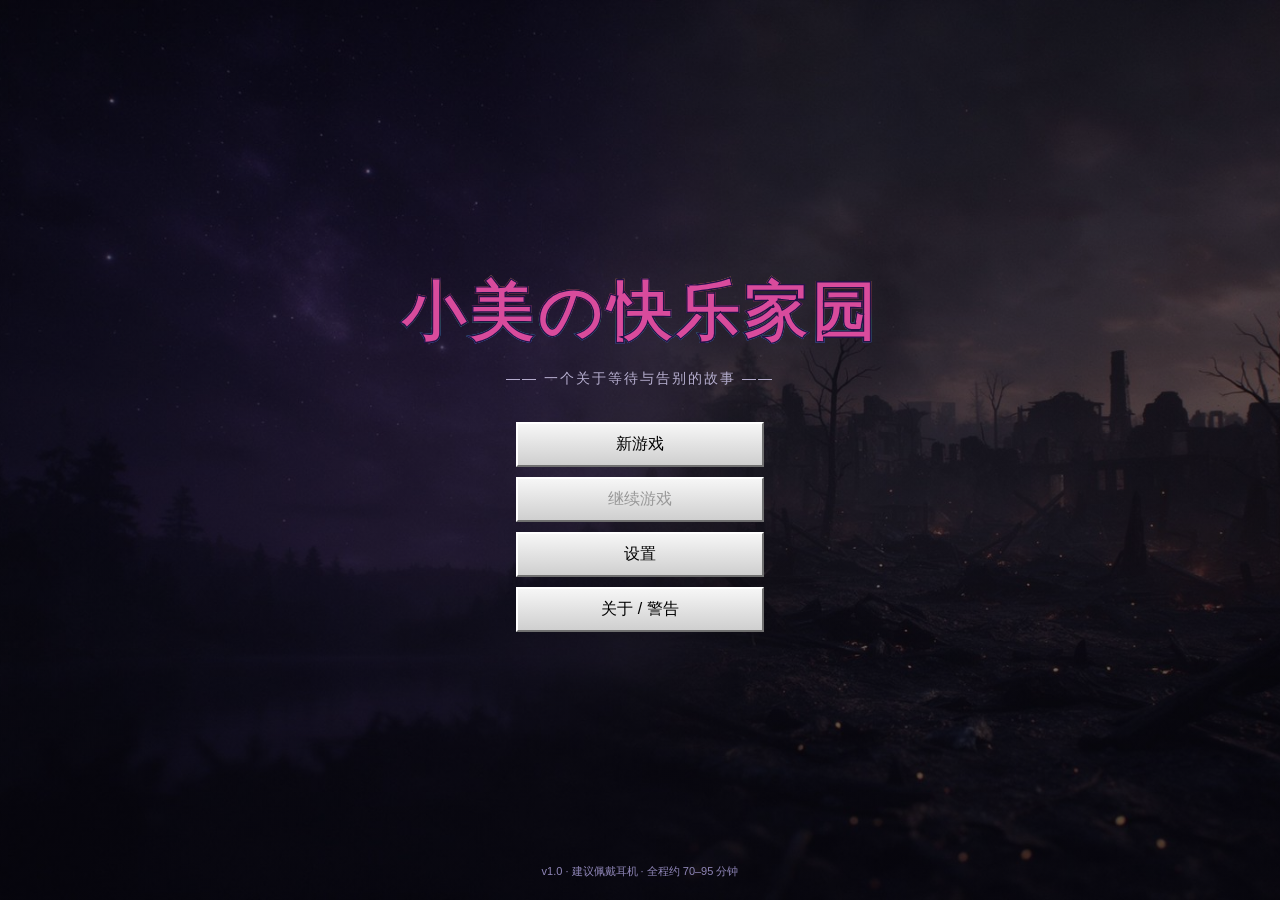
==== index.html @ 25208db6 "1" ====
<!DOCTYPE html>
<html lang="zh-CN">
<head>
<meta charset="UTF-8">
<meta name="viewport" content="width=device-width, initial-scale=1.0, maximum-scale=1.0, user-scalable=no">
<title>小美の快乐家园</title>
<meta name="description" content="一个2003年的儿童个人主页。来找我玩呀～不要走～">
<link rel="stylesheet" href="assets/css/base.css?v=1.3">
<link rel="stylesheet" href="assets/css/surface.css?v=1.3">
<link rel="stylesheet" href="assets/css/depth.css?v=1.3">
<link rel="stylesheet" href="assets/css/effects.css?v=1.3">
<link rel="stylesheet" href="assets/css/ui.css?v=1.3">
</head>
<body>
<noscript>
  <div style="padding:40px;text-align:center;font-family:sans-serif;color:#444">
    本游戏需要启用 JavaScript 才能游玩。<br>请在浏览器设置中开启 JavaScript 后刷新页面。
  </div>
</noscript>

<div id="game-root">
  <!-- 场景渲染层 -->
  <div id="screen-layer" aria-live="polite"></div>
  <!-- 转场层（淡出 / 蜕皮烧洞） -->
  <div id="transition-layer"></div>
  <!-- UI 层：对话框、提示、背包、菜单 -->
  <div id="ui-layer">
    <div id="hud" class="hidden">
      <button class="hud-btn pause" id="hud-pause" title="暂停（ESC）">⏸</button>
      <button class="hud-btn bag" id="hud-bag" title="收藏夹">🎒</button>
      <div class="chapter-label" id="chapter-label"></div>
    </div>
    <div id="dialogue-box" class="hidden"></div>
    <div id="hint-box" class="hidden"></div>
    <div id="inventory-panel" class="hidden"></div>
    <div id="modal-layer"></div>
    <!-- 暂停菜单 -->
    <div id="pause-menu" class="start-menu hidden">
      <div class="start-menu-win">
        <div class="start-menu-title">已暂停</div>
        <button class="start-item" id="pm-resume">继续游戏</button>
        <button class="start-item" id="pm-save">保存 / 读取</button>
        <button class="start-item" id="pm-settings">设置</button>
        <button class="start-item" id="pm-title">回到标题</button>
      </div>
    </div>
  </div>
  <!-- 滤镜层：CRT 扫描线 / 噪点 / 暗角 -->
  <div id="filter-layer">
    <div id="crt-filter"></div>
    <div id="noise-filter"></div>
    <div id="vignette-filter"></div>
  </div>
</div>

<!-- 加载提示 -->
<div id="boot-loading">
  <div class="boot-box">
    <div class="boot-title">小美の快乐家园</div>
    <div class="boot-bar"><div id="boot-bar-fill"></div></div>
    <div class="boot-tip" id="boot-tip">正在连接 16300 …</div>
  </div>
</div>

<!-- ============ 数据层 ============ -->
<script src="assets/data/diary.js?v=1.3"></script>
<script src="assets/data/messages.js?v=1.3"></script>
<script src="assets/data/files.js?v=1.3"></script>
<script src="assets/data/puzzles.config.js?v=1.3"></script>
<script src="assets/data/ui-text.js?v=1.3"></script>
<!-- ============ 引擎 ============ -->
<script src="assets/js/utils.js?v=1.3"></script>
<script src="assets/js/state.js?v=1.3"></script>
<script src="assets/js/save.js?v=1.3"></script>
<script src="assets/js/audio.js?v=1.3"></script>
<script src="assets/js/dialogue.js?v=1.3"></script>
<!-- ============ 谜题 ============ -->
<script src="assets/js/puzzles/cipher.js?v=1.3"></script>
<script src="assets/js/puzzles/registry.js?v=1.3"></script>
<!-- ============ 场景 ============ -->
<script src="assets/js/scenes/prologue.js?v=1.3"></script>
<script src="assets/js/scenes/homepage.js?v=1.3"></script>
<script src="assets/js/scenes/guestbook.js?v=1.3"></script>
<script src="assets/js/scenes/molting.js?v=1.3"></script>
<script src="assets/js/scenes/burnt_room.js?v=1.3"></script>
<script src="assets/js/scenes/truth.js?v=1.3"></script>
<script src="assets/js/scenes/memory.js?v=1.3"></script>
<script src="assets/js/scenes/finale.js?v=1.3"></script>
<script src="assets/js/scenes/endings.js?v=1.3"></script>
<!-- ============ 启动 ============ -->
<script src="assets/js/main.js?v=1.3"></script>
</body>
</html>
---- assets/css/base.css ----
/* ============================================================
   base.css — 重置 / 变量 / 布局 / 通用
   ============================================================ */
:root{
  /* 表层色板 */
  --sf-star-bg:#211540;
  --sf-gray:#c9c9c9;
  --sf-gray-light:#dfdfdf;
  --sf-gray-dark:#868686;
  --sf-link:#0000ee;
  --sf-title-blue:linear-gradient(90deg,#000080,#1084d0);
  /* 里层色板 */
  --dp-wall:#3a3f36;
  --dp-mold:#5c6b52;
  --dp-dark:#0c0d0a;
  --dp-blood:#b31b1b;
  --dp-warn-yellow:#e8c33a;
  --dp-led:#ff2b2b;
  /* UI */
  --ui-purple:#2b2350;
  --ui-purple-2:#6b4fc0;
  --ui-gold:#ffd34d;
  /* 字体 */
  --f-sans:"Microsoft YaHei","PingFang SC","Noto Sans CJK SC","Heiti SC",sans-serif;
  --f-serif:"SimSun","Songti SC","Noto Serif CJK SC",serif;
  --f-mono:Consolas,"Courier New","Noto Sans Mono CJK SC",monospace;
}

*{margin:0;padding:0;box-sizing:border-box;-webkit-tap-highlight-color:transparent;}
html,body{height:100%;width:100%;overflow:hidden;background:#000;}
body{font-family:var(--f-sans);font-size:15px;color:#222;user-select:none;-webkit-user-select:none;}

/* ---------- 根布局 ---------- */
#game-root{position:fixed;inset:0;overflow:hidden;background:#000;}
#screen-layer{position:absolute;inset:0;}
#transition-layer{position:absolute;inset:0;pointer-events:none;z-index:60;}
#ui-layer{position:absolute;inset:0;pointer-events:none;z-index:70;}
#ui-layer > *{position:absolute;}
#filter-layer{position:absolute;inset:0;pointer-events:none;z-index:80;}

/* ---------- 场景 ---------- */
.scene{position:absolute;inset:0;display:none;opacity:0;}
.scene.active{display:block;animation:sceneFadeIn .55s ease forwards;}
@keyframes sceneFadeIn{from{opacity:0;}to{opacity:1;}}
.scene.leaving{animation:sceneFadeOut .4s ease forwards;}
@keyframes sceneFadeOut{from{opacity:1;}to{opacity:0;}}

/* ---------- 热点 ---------- */
.hotspot{cursor:pointer;position:relative;}
.hotspot.hint-glow::after{
  content:"";position:absolute;inset:-6px;border-radius:50%;
  box-shadow:0 0 0 2px rgba(255,230,120,.9),0 0 14px 4px rgba(255,210,80,.55);
  animation:hintPulse 1.3s ease-in-out infinite;pointer-events:none;
}
@keyframes hintPulse{50%{opacity:.35;}}
.hotspot:active{filter:brightness(.9);}

/* ---------- 通用 ---------- */
.hidden{display:none !important;}
.pointer-auto{pointer-events:auto;}
button{font-family:inherit;cursor:pointer;}
.btn{
  background:var(--sf-gray);border:1px solid;border-color:#fff #000 #000 #fff;
  padding:4px 14px;font-size:13px;color:#000;min-width:74px;
}
.btn:active{border-color:#000 #fff #fff #000;}
.btn:disabled{color:#888;text-shadow:1px 1px 0 #fff;cursor:not-allowed;}
.btn-primary{background:linear-gradient(180deg,#fdfdfd,#d8d8d8);}

.centered{display:flex;align-items:center;justify-content:center;}
.text-center{text-align:center;}
.scrollbox{overflow:auto;}
.scrollbox::-webkit-scrollbar{width:16px;height:16px;}
.scrollbox::-webkit-scrollbar-track{background:#dfdfdf;}
.scrollbox::-webkit-scrollbar-thumb{background:silver;border:1px outset #fff;}
.scrollbox::-webkit-scrollbar-button:vertical:start{
  background:silver;border:1px outset #fff;height:16px;display:block;
}
.scrollbox::-webkit-scrollbar-button:vertical:end{
  background:silver;border:1px outset #fff;height:16px;display:block;
}

/* ---------- 开机加载 ---------- */
#boot-loading{position:fixed;inset:0;background:#05030a;z-index:200;
  display:flex;align-items:center;justify-content:center;transition:opacity .6s;}
#boot-loading.gone{opacity:0;pointer-events:none;}
.boot-box{width:340px;text-align:center;color:#cfc8e6;}
.boot-title{font-size:26px;font-weight:900;letter-spacing:3px;margin-bottom:24px;
  background:linear-gradient(180deg,#ffe14d,#ff7a3d,#ff3d77,#3ddc84,#3db7ff,#b14dff);
  -webkit-background-clip:text;background-clip:text;color:#d84b9c;}
.boot-bar{height:14px;border:1px solid #6b4fc0;background:#120b26;overflow:hidden;}
#boot-bar-fill{height:100%;width:0;background:linear-gradient(90deg,#6b4fc0,#b14dff);transition:width .25s;}
.boot-tip{margin-top:14px;font-size:12px;color:#8f86b8;min-height:18px;}

/* 降低动画（无障碍） */
body.no-motion *{animation-duration:.001s !important;transition-duration:.001s !important;}
---- assets/css/surface.css ----
/* ============================================================
   surface.css — 表层世界：星空 / Win98 窗口 / 彩虹3D标题 / 主页
   高度复刻参考图1
   ============================================================ */

/* ---------- 星空背景（多层星点 + 星云） ---------- */
.surface-world{
  position:absolute;inset:0;overflow:hidden;
  background:
   radial-gradient(1200px 800px at 78% 12%,rgba(90,60,160,.35),transparent 60%),
   radial-gradient(1000px 700px at 12% 82%,rgba(40,70,150,.30),transparent 60%),
   radial-gradient(700px 600px at 50% 50%,rgba(120,70,150,.16),transparent 65%),
   radial-gradient(ellipse at 50% 40%,#2a1d52 0%,#1a1138 46%,#0c0820 100%);
  transition:filter 1.2s, opacity 1.2s;
}
.surface-world.dimming{filter:brightness(.34) saturate(.7);}
/* 白色细星层 */
.surface-world::before{
  content:"";position:absolute;inset:0;pointer-events:none;z-index:0;
  width:2px;height:2px;border-radius:50%;background:#fff;
  box-shadow:
   120px 80px 0 #fff,210px 160px 0 #fff,300px 60px 0 #fff,410px 200px 0 #fff,
   520px 110px 0 #fff,640px 40px 0 #fff,760px 180px 0 #fff,880px 90px 0 #fff,
   990px 220px 0 #fff,1120px 60px 0 #fff,1260px 150px 0 #fff,1380px 260px 0 #fff,
   70px 320px 0 #fff,180px 420px 0 #fff,330px 360px 0 #fff,470px 480px 0 #fff,
   600px 300px 0 #fff,720px 420px 0 #fff,840px 340px 0 #fff,980px 500px 0 #fff,
   1090px 360px 0 #fff,1230px 460px 0 #fff,1360px 380px 0 #fff,1490px 520px 0 #fff,
   40px 600px 0 #fff,160px 700px 0 #fff,290px 620px 0 #fff,420px 760px 0 #fff,
   560px 660px 0 #fff,690px 780px 0 #fff,820px 620px 0 #fff,950px 720px 0 #fff,
   1080px 820px 0 #fff,1210px 680px 0 #fff,1340px 800px 0 #fff,1470px 700px 0 #fff,
   100px 900px 0 #fff,240px 1020px 0 #fff,380px 940px 0 #fff,510px 1080px 0 #fff,
   650px 980px 0 #fff,790px 1100px 0 #fff,920px 960px 0 #fff,1060px 1060px 0 #fff,
   1200px 940px 0 #fff,1330px 1100px 0 #fff,1460px 1000px 0 #fff,
   260px 240px 0 #cdd6ff,580px 200px 0 #fff,900px 260px 0 #e6d6ff,1180px 240px 0 #fff,
   1500px 120px 0 #d9e2ff,60px 520px 0 #fff,740px 560px 0 #cdd6ff,1140px 560px 0 #fff,
   360px 840px 0 #fff,1000px 880px 0 #e6d6ff,1420px 880px 0 #fff,
   90px 180px 0 1px rgba(255,255,255,.6),480px 40px 0 1px rgba(255,255,255,.5),
   1300px 320px 0 1px rgba(255,255,255,.6),700px 900px 0 1px rgba(255,255,255,.5);
  animation:starTwinkle 3.6s ease-in-out infinite;
}
/* 彩色亮星层 */
.surface-world::after{
  content:"";position:absolute;inset:0;pointer-events:none;z-index:0;
  width:3px;height:3px;border-radius:50%;
  box-shadow:
   180px 120px 0 1px #ffd86b, 430px 250px 0 1px #8ab4ff, 700px 100px 0 1px #d28aff,
   1020px 180px 0 1px #ffe9a0, 1320px 90px 0 1px #8affc8, 90px 460px 0 1px #c98aff,
   560px 540px 0 1px #ffb0e0, 880px 460px 0 1px #8ab4ff, 1240px 520px 0 1px #ffd86b,
   1480px 300px 0 1px #d28aff, 250px 760px 0 1px #8affc8, 620px 880px 0 1px #ffe9a0,
   980px 780px 0 1px #ffb0e0, 1380px 920px 0 1px #8ab4ff, 150px 1080px 0 1px #d28aff,
   760px 1080px 0 1px #ffd86b, 1160px 1040px 0 1px #c98aff,
   340px 320px 2px 0 rgba(255,230,140,.35), 1080px 360px 2px 0 rgba(150,180,255,.3),
   500px 700px 2px 0 rgba(220,150,255,.3);
  animation:starTwinkle 5.1s ease-in-out infinite .8s;
}
@keyframes starTwinkle{0%,100%{opacity:.95;}50%{opacity:.45;}}

/* ---------- Win98 窗口 ---------- */
.win98{
  position:absolute;left:50%;top:50%;transform:translate(-50%,-50%);
  width:min(966px,96vw);height:min(880px,98vh);max-height:98vh;
  background:#c9c9c9;border:2px solid;
  border-color:#fff #4a4a4a #4a4a4a #fff;
  box-shadow:2px 2px 0 #1d1d1e,inset 1px 1px 0 #dfdfdf;
  display:flex;flex-direction:column;overflow:hidden;z-index:5;
}
.win98-titlebar{
  background:linear-gradient(90deg,#000080,#1084d0);
  color:#fff;font-weight:700;font-size:13px;padding:3px 4px 3px 8px;
  display:flex;justify-content:space-between;align-items:center;flex:0 0 auto;
  font-family:var(--f-sans);
}
.win-btns span{
  display:inline-grid;place-items:center;width:18px;height:16px;margin-left:2px;
  background:#c9c9c9;color:#000;font-size:11px;font-weight:900;
  border:1px solid;border-color:#fff #4a4a4a #4a4a4a #fff;
  font-family:var(--f-mono);
}
.win-btns .buggy{color:#000;}

/* ---------- 彩虹金属横幅 ---------- */
.rainbow-banner{
  position:relative;margin:8px 8px 4px;height:118px;flex:0 0 auto;
  border:2px solid;border-color:#5a5a5a #fff #fff #5a5a5a;
  display:flex;align-items:center;justify-content:center;overflow:hidden;
  background:
   linear-gradient(180deg,rgba(0,0,0,.42) 0%,rgba(255,255,255,.42) 16%,
        rgba(255,255,255,0) 38%,rgba(0,0,0,.10) 66%,rgba(0,0,0,.52) 100%),
   repeating-linear-gradient(90deg,
     #ff2f6e 0 56px,#ff8a2e 56px 112px,#ffd83d 112px 168px,#37d67a 168px 224px,
     #2fb6ff 224px 280px,#9b52ff 280px 336px,#ff2f6e 336px 392px);
  box-shadow:inset 0 0 18px rgba(0,0,0,.35);
}
.rainbow-banner::after{ /* 金属拉丝高光 */
  content:"";position:absolute;inset:0;
  background:repeating-linear-gradient(90deg,rgba(255,255,255,.10) 0 2px,rgba(0,0,0,.05) 2px 4px);
  mix-blend-mode:overlay;pointer-events:none;
}
/* 3D 立体彩虹标题字 */
.rb-text{
  position:relative;z-index:2;
  font-family:"STKaiti","KaiTi","楷体",var(--f-serif);
  font-weight:900;font-size:74px;letter-spacing:6px;line-height:1;
  color:transparent;-webkit-text-stroke:2.2px #3a1147;
  background:linear-gradient(180deg,#fff7c8 0%,#ffe24d 11%,#ff9a3d 24%,
     #ff3b6b 39%,#27d07a 55%,#27b6ff 71%,#8a4dff 87%,#cf7bff 100%);
  -webkit-background-clip:text;background-clip:text;
  filter:
    drop-shadow(1px 1px 0 #6e1c63) drop-shadow(2px 2px 0 #5d1657)
    drop-shadow(3px 3px 0 #4d104b) drop-shadow(4px 4px 0 #3c0b3f)
    drop-shadow(5px 5px 0 #2d0733) drop-shadow(6px 6px 0 #200527)
    drop-shadow(7px 9px 9px rgba(0,0,0,.6));
  animation:rbGlow 3.4s ease-in-out infinite;
}
@keyframes rbGlow{0%,100%{filter:
    drop-shadow(1px 1px 0 #6e1c63) drop-shadow(2px 2px 0 #5d1657)
    drop-shadow(3px 3px 0 #4d104b) drop-shadow(4px 4px 0 #3c0b3f)
    drop-shadow(5px 5px 0 #2d0733) drop-shadow(6px 6px 0 #200527)
    drop-shadow(7px 9px 9px rgba(0,0,0,.6)) drop-shadow(0 0 6px rgba(255,180,255,.25));}
  50%{filter:
    drop-shadow(1px 1px 0 #6e1c63) drop-shadow(2px 2px 0 #5d1657)
    drop-shadow(3px 3px 0 #4d104b) drop-shadow(4px 4px 0 #3c0b3f)
    drop-shadow(5px 5px 0 #2d0733) drop-shadow(6px 6px 0 #200527)
    drop-shadow(7px 9px 9px rgba(0,0,0,.6)) drop-shadow(0 0 14px rgba(255,200,255,.5));}}

/* ---------- 工具栏 + 跑马灯 ---------- */
.marquee-bar{
  margin:0 8px 6px;flex:0 0 auto;display:flex;align-items:stretch;gap:4px;height:34px;
}
.marquee-mini{display:flex;gap:3px;align-items:center;padding:0 4px;
  background:#c9c9c9;border:2px solid;border-color:#fff #5a5a5a #5a5a5a #fff;}
.tb-ico{width:18px;height:18px;display:inline-block;}
.tb-win{background:
  linear-gradient(#e8443a,#e8443a) 0 0/50% 50% no-repeat,
  linear-gradient(#3aa8e8,#3aa8e8) 100% 0/50% 50% no-repeat,
  linear-gradient(#3ac25a,#3ac25a) 0 100%/50% 50% no-repeat,
  linear-gradient(#ffd83d,#ffd83d) 100% 100%/50% 50% no-repeat;}
.tb-candle{background:
  radial-gradient(circle at 50% 32%,#ffd83d 0 3px,#ff8a2e 3px 5px,transparent 6px),
  linear-gradient(#f2f2f2,#cfcfcf) 50% 100%/6px 9px no-repeat;}
.marquee-viewport{
  flex:1;background:#fff;border:2px solid;border-color:#7a7a7a #fff #fff #7a7a7a;
  overflow:hidden;position:relative;display:flex;align-items:center;
}
.marquee-track{
  position:absolute;left:0;top:0;height:100%;display:flex;align-items:center;
  white-space:nowrap;will-change:transform;
  font-family:"STKaiti","KaiTi",var(--f-serif);font-size:21px;color:#8c1f1f;
  font-weight:700;animation:marqueeScroll 16s linear infinite;
}
.marquee-track span{padding-right:70px;}
@keyframes marqueeScroll{from{transform:translateX(12%);}to{transform:translateX(-50%);}}
.marquee-num{
  width:38px;background:#fff;border:2px solid;border-color:#7a7a7a #fff #fff #7a7a7a;
  display:grid;place-items:center;font-weight:800;font-size:18px;}
.marquee-arrow{display:flex;flex-direction:column;justify-content:space-between;padding:2px 0;}
.marquee-arrow span{
  width:24px;flex:1;background:#c9c9c9;font-size:8px;display:grid;place-items:center;color:#4a4a4a;
  border:1px solid;border-color:#fff #5a5a5a #5a5a5a #fff;}

/* ---------- 主体网格 ---------- */
.home-grid{margin:0 8px;flex:0 0 auto;display:grid;grid-template-columns:1fr 286px;gap:8px;}
.photo-nav{
  display:grid;grid-template-columns:288px 1fr;gap:10px;
  background:#fff;border:2px solid;border-color:#7a7a7a #fff #fff #7a7a7a;padding:8px;
}
.photo-frame{
  position:relative;width:100%;height:318px;background:#d9d9d9;overflow:hidden;
  border:2px solid #aaa;cursor:pointer;
}
.photo-frame svg{width:100%;height:100%;display:block;}
.photo-hot{cursor:pointer;}
.photo-frame:hover .photo-hot{opacity:.85;}
.nav-col{display:flex;flex-direction:column;justify-content:space-evenly;
  padding:8px 6px;background:#fff;}
.nav-col a{
  font-family:"STKaiti","KaiTi",var(--f-serif);font-size:30px;color:#0000ee;
  text-decoration:underline;cursor:pointer;line-height:1.5;letter-spacing:2px;
}
.nav-col a:hover{color:#ff3b6b;}
.nav-col a.locked{color:#9a9a9a;}

/* 右列 */
.right-col{display:flex;flex-direction:column;gap:8px;}
.pixel-icons{margin-top:auto;}
.counter-box{
  background:#fff;border:2px solid;border-color:#7a7a7a #fff #fff #7a7a7a;padding:6px 8px;
}
.counter-line{display:flex;align-items:center;gap:8px;font-size:19px;font-weight:700;}
.mini-led{width:14px;height:14px;background:
  linear-gradient(135deg,#d8d8d8 0 45%,#8a8a8a 46% 55%,#f2f2f2 56%);
  border:1px solid #6a6a6a;}
.num-val{
  font-family:var(--f-mono);font-weight:900;font-size:26px;letter-spacing:3px;color:#111;
  text-shadow:1px 1px 0 #bbb;
}
.counter-sub{
  margin-top:3px;background:#dcdcdc;border:2px solid;border-color:#7a7a7a #fff #fff #7a7a7a;
  padding:4px 8px;font-size:15px;color:#333;
}
/* 建设牌 */
.construction-wrap{display:flex;justify-content:center;padding:6px 0;}
.construction-sign{position:relative;width:230px;cursor:pointer;}
.construction-sign .sign-text{
  position:relative;z-index:2;display:block;
  background:repeating-linear-gradient(45deg,#f2c019 0 10px,#161616 10px 20px);
  padding:8px;border:2px solid #161616;
  box-shadow:3px 4px 0 rgba(0,0,0,.4);
}
.construction-sign .sign-text > div{
  background:#f2c019;padding:5px 6px;font-weight:900;font-size:20px;line-height:1.2;
  text-align:center;color:#111;text-shadow:1px 1px 0 rgba(255,255,255,.45);
}
.sign-posts{position:absolute;top:100%;width:9px;height:30px;background:
  linear-gradient(90deg,#b89012,#f2c019,#b89012);z-index:1;}
.sign-posts.l{left:26px;}.sign-posts.r{right:26px;}

/* 像素图标（鲜艳） */
.pixel-icons{display:flex;justify-content:space-around;align-items:flex-end;padding:8px 4px 2px;}
.px-icon{width:62px;cursor:pointer;transition:transform .15s;}
.px-icon:hover{transform:translateY(-3px) scale(1.06);}
.px-icon svg{width:100%;height:auto;display:block;filter:drop-shadow(1px 2px 2px rgba(0,0,0,.3));}
.flame-flick{transform-origin:50% 90%;animation:flameFlick .42s ease-in-out infinite alternate;}
@keyframes flameFlick{from{transform:scaleY(1) scaleX(1) skewX(-2deg);}to{transform:scaleY(1.12) scaleX(.94) skewX(3deg);}}

/* ---------- 紧凑工具条（MIDI / 投票 / 友链） ---------- */
.tool-strip{
  margin:8px 8px 0;flex:0 0 auto;display:flex;gap:6px;flex-wrap:wrap;
  background:#c9c9c9;border:2px solid;border-color:#fff #5a5a5a #5a5a5a #fff;padding:5px;
  font-size:12.5px;
}
.ts-cell{background:#f4f4ee;border:1px solid #9a9a9a;padding:4px 8px;display:flex;align-items:center;gap:6px;flex-wrap:wrap;}
.ts-midi{flex:1 1 260px;}
.midi-title{color:#003a8a;font-weight:700;}
.midi-state{color:#2a8a3a;font-weight:700;}
.mini-btn{font-size:11px;padding:1px 8px;background:#c9c9c9;border:1px solid;border-color:#fff #5a5a5a #5a5a5a #fff;}
.mini-btn:active{border-color:#5a5a5a #fff #fff #5a5a5a;}
.ts-vote{flex:1 1 220px;}
.ts-vote label{margin:0 6px 0 2px;cursor:pointer;white-space:nowrap;}
.vote-result{color:#9c1f1f;font-style:italic;}
.ts-links{flex:1 1 300px;}
.links-label{color:#7a4a00;font-weight:700;}
.ts-links a{color:#0000ee;text-decoration:underline;cursor:pointer;margin-right:8px;white-space:nowrap;}
.ts-links a.dead{color:#9a9a9a;text-decoration:line-through;}

/* ---------- 留言本预览 ---------- */
.guestbook-wrap{margin:8px;flex:1 1 auto;min-height:0;display:flex;flex-direction:column;}
.gb-titlebar{
  background:linear-gradient(90deg,#8a8a8a,#bdbdbd);color:#111;font-weight:700;
  padding:3px 8px;border:2px solid;border-color:#fff #5a5a5a #5a5a5a #fff;font-size:14px;
}
.gb-head{flex:none;background:#efe7d1;border-bottom:1px solid #c8bd9c;padding:5px 12px;
  font-size:12px;color:#6a5a36;display:flex;justify-content:space-between;gap:10px;
  font-family:var(--f-sans);flex-wrap:wrap;}
.gb-head .gbh-l{color:#8a5a1a;font-weight:bold;}
.gb-paper{
  flex:1;min-height:0;background:#fffdf6;border:2px solid;border-color:#7a7a7a #fff #fff #7a7a7a;
  font-family:var(--f-serif);overflow:auto;
}
.gb-entry{display:flex;gap:11px;padding:11px 15px;border-bottom:1px dashed #d8d0bc;line-height:1.7;}
.gb-entry.pinned{background:#fdf2cc;}
.gb-entry.recognition{background:#f1ecfb;}
.gb-entry.struck .gb-body{color:#9c1f1f;text-decoration:line-through;text-decoration-color:#111;}
.gb-ava{flex:0 0 38px;width:38px;height:38px;border-radius:4px;display:grid;place-items:center;
  color:#fff;font-size:18px;font-weight:bold;font-family:var(--f-serif);
  box-shadow:inset 0 0 0 1px rgba(0,0,0,.12);}
.gb-main{flex:1;min-width:0;}
.gb-meta{font-size:12px;color:#9a9284;font-family:var(--f-mono);margin-bottom:3px;}
.gb-meta .gb-name{color:#0a3aa0;font-weight:bold;font-family:var(--f-sans);font-size:13.5px;margin-right:7px;}
.gb-meta .gb-ip{color:#a8a092;margin-left:7px;}
.gb-body{font-size:14px;line-height:1.85;color:#2a2620;word-break:break-word;}
.gb-reply{margin-top:7px;margin-left:6px;padding:6px 11px;background:#efedfb;border-left:3px solid #8a7ac0;
  font-size:13px;color:#463c60;line-height:1.75;border-radius:0 3px 3px 0;}
.gb-reply::before{content:"站长回复：";color:#6452a0;font-weight:bold;}
.gb-nav{margin-top:8px;}
.gb-nav a{cursor:pointer;}
.small{font-size:12.5px;color:#666;}

/* ---------- 状态栏 ---------- */
.win98-statusbar{display:flex;gap:4px;flex:0 0 auto;padding:4px 8px 6px;}
.sb-cell{
  flex:1;background:#c9c9c9;border:2px solid;border-color:#7a7a7a #fff #fff #7a7a7a;
  padding:3px 10px;font-size:13px;color:#222;text-align:center;
}
.sb-cell:first-child{flex:2;text-align:left;}

/* ---------- 子页面（窗口内覆盖层） ---------- */
.subpage{
  position:absolute;inset:6px;z-index:30;background:#c9c9c9;
  border:2px solid;border-color:#fff #4a4a4a #4a4a4a #fff;
  display:flex;flex-direction:column;box-shadow:4px 4px 0 rgba(0,0,0,.4);
}
.subpage-titlebar{
  background:linear-gradient(90deg,#000080,#1084d0);color:#fff;font-weight:700;
  padding:4px 8px;display:flex;justify-content:space-between;flex:0 0 auto;
}
.subpage-close{cursor:pointer;font-weight:900;padding:0 6px;}
.subpage-body{flex:1;min-height:0;background:#fbfaf4;border:2px solid #7a7a7a;margin:6px;
  padding:14px 20px;overflow:auto;}
.scrollpage::-webkit-scrollbar{width:16px;}
.scrollpage::-webkit-scrollbar-track{background:#dfdfdf;}
.scrollpage::-webkit-scrollbar-thumb{background:silver;border:1px outset #fff;}

.page-welcome{text-align:center;font-family:"STKaiti","KaiTi",var(--f-serif);
  font-size:22px;font-weight:800;color:#c0307a;letter-spacing:2px;margin:4px 0 12px;}
.sub-h{text-align:center;font-weight:800;color:#1a4ea0;margin:16px 0 8px;font-size:15px;
  letter-spacing:2px;}
.sub-h:first-child{margin-top:4px;}

/* 资料表 */
.profile-table{width:100%;border-collapse:collapse;background:#fff;border:2px solid #8a8a8a;}
.profile-table td{border:1px solid #b5b5b5;padding:5px 10px;font-size:13.5px;vertical-align:top;}
.profile-table td.tk{width:110px;background:#eceae0;color:#555;font-weight:700;white-space:nowrap;}
.prose{font-family:var(--f-serif);line-height:1.95;font-size:14.5px;color:#2a2a2a;text-indent:2em;
  background:#fff;border:1px dashed #c9c3b0;padding:10px 14px;}

/* 贴纸 */
.sticker{
  display:inline-block;margin:4px 6px 0 0;padding:5px 12px;background:#ffe9a8;
  border:1px solid #d8b85a;border-radius:14px;cursor:pointer;font-size:14px;
  box-shadow:1px 2px 2px rgba(0,0,0,.15);
}
.sticker:hover{transform:rotate(-2deg);}

/* 更新日志 / 列表 */
.update-log{list-style:none;background:#fff;border:1px solid #c9c3b0;padding:8px 14px;font-size:13.5px;line-height:1.9;}
.update-log li b{color:#003a8a;font-family:var(--f-mono);margin-right:6px;}

/* 相册 */
.group-shot{cursor:pointer;}
.group-shot svg{box-shadow:2px 3px 6px rgba(0,0,0,.25);}
.photo-grid2{display:grid;grid-template-columns:repeat(3,1fr);gap:14px;margin-top:14px;}
.photo-item{margin:0;text-align:center;}
.polaroid{background:#fff;padding:8px 8px 0;border:1px solid #ccc;
  box-shadow:2px 3px 6px rgba(0,0,0,.2);transform:rotate(-1deg);}
.photo-item:nth-child(even) .polaroid{transform:rotate(1.4deg);}
.polaroid svg{width:100%;height:auto;display:block;}
.polaroid.broken-photo{aspect-ratio:200/140;display:flex;flex-direction:column;
  align-items:center;justify-content:center;background:#f0f0f0;color:#9a9a9a;gap:6px;}
.redx{font-size:34px;color:#c01818;font-weight:900;line-height:1;}
.photo-item figcaption{font-family:var(--f-serif);font-size:12.5px;color:#444;padding:6px 2px 2px;line-height:1.5;}
.photo-item figcaption b{color:#003a8a;}

/* 好友 */
.friend-row{display:flex;gap:10px;align-items:center;background:#fff;border:1px solid #d8d2c0;
  padding:7px 10px;margin-bottom:7px;}
.friend-avatar{width:38px;height:38px;flex:0 0 38px;border-radius:50%;display:grid;place-items:center;
  font-size:20px;background:#cfd8e6;color:#5a7aa8;border:1px solid #9fb0c8;}
.friend-avatar.lit{background:#bfe3c4;color:#2a8a3a;}
.friend-avatar.dead{background:#e2e2e2;color:#aaa;filter:grayscale(1);}
.friend-row .dead{color:#9a9a9a;}

/* 涂鸦板 */
.doodle-board{margin-top:12px;background:#fbf9ef;border:2px dashed #b8a878;padding:12px 14px;cursor:pointer;}
.doodle-board.found{background:#e8f0e8;}
.doodle-title{font-family:"STKaiti","KaiTi",var(--f-serif);font-weight:800;color:#7a5a1a;margin-bottom:6px;}
.doodle-scrawl{font-family:"STKaiti","KaiTi",var(--f-serif);font-size:17px;line-height:2;color:#333;}
.doodle-scrawl.faint{color:#b09a6a;}

/* ============================================================
   Round3 新增：写实照片相框 / 数字锁 / 相册 / 邮箱客户端
   ============================================================ */

/* ---------- 主页写实照片相框 ---------- */
.photo-frame-real{
  background:#f4efe2;
  border:6px solid #fff;
  box-shadow:2px 3px 8px rgba(0,0,0,.35), inset 0 0 0 1px #d8d0b8;
  overflow:hidden;cursor:pointer;
}
.photo-rim{position:absolute;inset:0;pointer-events:none;z-index:2;
  box-shadow:inset 0 0 24px rgba(60,40,20,.45);}
.portrait-img{width:100%;height:100%;object-fit:cover;display:block;
  transition:transform .35s ease, filter .35s ease;
  filter:grayscale(.18) contrast(1.05) sepia(.12);}
.photo-frame-real:hover .portrait-img{transform:scale(1.05);filter:grayscale(.1) contrast(1.1) sepia(.08);}
.photo-tape{position:absolute;top:-6px;width:80px;height:22px;z-index:3;
  background:rgba(255,235,180,.55);border-left:1px dashed rgba(120,90,30,.4);
  border-right:1px dashed rgba(120,90,30,.4);box-shadow:0 1px 2px rgba(0,0,0,.2);}
.photo-tape.tape-l{left:-10px;transform:rotate(-8deg);}
.photo-tape.tape-r{right:-10px;transform:rotate(6deg);}
.photo-heart{position:absolute;top:8px;right:10px;z-index:3;color:#d8386a;
  font-size:20px;text-shadow:0 1px 2px rgba(0,0,0,.3);}
.photo-caption{position:absolute;bottom:6px;left:0;right:0;z-index:3;
  text-align:center;font-family:"STKaiti","KaiTi",var(--f-serif);
  font-size:13px;color:#5a4a2a;text-shadow:0 1px 0 #fff;}
.photo-frame-real.img-missing{
  display:grid;place-items:center;color:#9a9284;font-size:12px;
  background:repeating-linear-gradient(45deg,#e8e2d0 0 8px,#f4efe2 8px 16px);}
.photo-frame-real.img-missing::after{content:'图片加载中…';}

/* ---------- 数字锁 M1 ---------- */
.lock-backdrop{background:rgba(0,0,0,.6);}
.lock-win{
  width:340px;background:#f4e8d0;border:2px solid #7a5a2a;
  box-shadow:4px 5px 0 rgba(0,0,0,.4);font-family:var(--f-serif);}
.lock-titlebar{background:linear-gradient(90deg,#6a4a1a,#a87838);color:#fff;
  padding:4px 8px;display:flex;justify-content:space-between;font-weight:bold;}
.lock-close{cursor:pointer;padding:0 6px;}
.lock-body{padding:14px 18px;}
.lock-hint{white-space:pre-line;color:#5a4a2a;font-size:13px;line-height:1.7;
  margin-bottom:12px;text-align:center;}
.lock-digits{display:flex;justify-content:center;gap:14px;margin:10px 0 14px;}
.lock-roller{display:flex;flex-direction:column;align-items:center;}
.lock-num{width:48px;height:56px;display:grid;place-items:center;
  background:#fff;border:2px inset #ccc;font-family:var(--f-mono);
  font-size:32px;font-weight:900;color:#3a2a1a;}
.lock-up,.lock-down{cursor:pointer;color:#6a4a1a;font-size:12px;padding:2px 8px;}
.lock-up:hover,.lock-down:hover{background:#e0d0a8;}
.lock-actions{display:flex;justify-content:center;gap:10px;}
.lock-win.lock-wrong{animation:shakeX .35s;border-color:#c01818;}
.lock-win.lock-wrong .lock-num{color:#c01818;}
@keyframes shakeX{0%,100%{transform:translateX(0);}25%{transform:translateX(-6px);}75%{transform:translateX(6px);}}

/* ---------- 照片背面 ---------- */
.back-backdrop{background:rgba(0,0,0,.55);}
.photo-back-card{
  width:380px;background:#f8f2dc;border:1px solid #d0c49a;
  padding:18px 22px;box-shadow:3px 4px 10px rgba(0,0,0,.4);
  transform:rotate(-1.2deg);
  background-image:repeating-linear-gradient(transparent 0 26px, rgba(120,90,30,.18) 26px 27px);}
.photo-back-title{font-family:"STKaiti","KaiTi",var(--f-serif);color:#8a5a1a;
  font-weight:bold;text-align:center;margin-bottom:10px;}
.photo-back-text{font-family:"STKaiti","KaiTi",var(--f-serif);
  font-size:16px;line-height:1.9;color:#3a2a1a;}

/* ---------- 相册（写实照片） ---------- */
.album-grid{display:grid;grid-template-columns:repeat(3,1fr);gap:18px;margin-top:14px;}
.photo-polaroid{background:#fff;padding:8px 8px 0;border:1px solid #ccc;
  box-shadow:2px 3px 6px rgba(0,0,0,.2);transform:rotate(-1deg);
  aspect-ratio:4/3;overflow:hidden;position:relative;display:block;}
.photo-item:nth-child(even) .photo-polaroid{transform:rotate(1.4deg);}
.album-img{width:100%;height:100%;object-fit:cover;display:block;
  filter:grayscale(.5) contrast(1.02) sepia(.18);transition:transform .3s;}
.photo-polaroid:hover .album-img{transform:scale(1.04);}
.photo-polaroid.img-missing{
  display:grid;place-items:center;color:#9a9284;font-size:12px;
  background:repeating-linear-gradient(45deg,#e8e2d0 0 8px,#f4efe2 8px 16px);}
.photo-polaroid.img-missing::after{content:'图片加载中…';}
.broken-photo{background:#2a2620;filter:grayscale(1);}
.broken-photo .album-img{filter:grayscale(1) brightness(.4) contrast(1.2);}
.broken-overlay{position:absolute;inset:0;display:grid;place-items:center;
  color:#c9b89a;font-size:13px;letter-spacing:4px;pointer-events:none;
  background:radial-gradient(circle at center,transparent 30%,rgba(0,0,0,.7) 100%);}
.photo-item figcaption{font-family:var(--f-serif);font-size:12.5px;color:#444;
  padding:6px 2px 2px;line-height:1.5;}
.photo-note{color:#9c1f1f;font-style:italic;margin-top:3px;}
.flip-btn{font-size:11px;margin-top:5px;padding:1px 8px;}

/* ---------- 关于页：运势 / 深色日志 ---------- */
.fortune-box{background:#fff8e0;border:1px dashed #c8a85a;padding:8px 14px;
  font-size:13px;line-height:1.9;color:#5a4a1a;}
.log-dark{background:#1a1410;color:#9c8a7a;}
.log-dark b{color:#6a5a4a;}

/* ---------- MIDI 点歌列表 ---------- */
.ts-midi-list{flex:1 100%;display:flex;align-items:center;flex-wrap:wrap;gap:6px;}
.midi-song{color:#003a8a;text-decoration:underline;cursor:pointer;font-size:12px;
  margin-right:4px;}
.midi-song.playing{color:#c01818;font-weight:bold;}
.midi-song:hover{color:#ff3b6b;}

/* ============================================================
   序章：老邮箱客户端
   ============================================================ */
.prologue-world{font-family:var(--f-sans);color:#cfd6e2;font-size:13px;}
.login-card{margin:auto;width:340px;background:#1a1f29;padding:26px;
  border-radius:8px;color:#cfd6e2;border:1px solid #2a3240;}
.login-brand{font-size:22px;font-weight:bold;text-align:center;color:#fff;
  letter-spacing:1px;}
.login-sub{text-align:center;color:#7a8290;font-size:12px;margin-bottom:20px;}

.mail-browserbar{height:32px;background:#161b24;display:flex;align-items:center;
  padding:0 10px;gap:6px;flex:none;border-bottom:1px solid #232a36;}
.mb-btn{display:inline-grid;place-items:center;width:24px;height:22px;
  background:#232a36;color:#9aa3b0;border-radius:3px;cursor:pointer;}
.mb-url{flex:1;background:#0e1116;border-radius:12px;padding:4px 14px;
  color:#7a8290;font-family:var(--f-mono);font-size:12px;}

.mail-banner{height:70px;background:linear-gradient(90deg,#1a2238,#2a3a5a);
  display:flex;align-items:center;gap:16px;padding:0 16px;flex:none;
  border-bottom:1px solid #232a36;}
.mail-logo{font-size:24px;font-weight:900;color:#ffd34d;font-family:var(--f-serif);}
.mail-slogan{color:#8aa6d0;font-size:12px;}
.mail-search{margin-left:auto;display:flex;gap:6px;}
.mail-search-input{width:180px;background:#0e1116;border:1px solid #3a4658;
  color:#cfd6e2;padding:4px 8px;border-radius:3px;}
.mail-ad{color:#6a7a90;font-size:11px;white-space:nowrap;border-left:1px dashed #3a4658;
  padding-left:14px;line-height:1.7;}

.mail-body{flex:1;display:flex;overflow:hidden;min-height:0;}
.mail-folders{width:180px;background:#161b24;padding:10px 6px;
  color:#aeb6c4;font-size:13px;flex:none;overflow:auto;border-right:1px solid #232a36;}
.mf-head{font-size:11px;color:#6a7a90;padding:4px 8px;letter-spacing:2px;}
.mail-folder{padding:6px 10px;border-radius:4px;cursor:pointer;display:flex;
  align-items:center;gap:6px;}
.mail-folder:hover{background:#20262f;}
.mail-folder.active{background:#2a3a5a;color:#fff;}
.mail-folder .mf-icon{font-size:10px;color:#6a7a90;}
.mail-folder .mf-label{flex:1;}
.mail-folder .mf-count{font-size:10px;color:#6a7a90;}
.archive-folder{color:#ffd34d;}
.archive-folder .mf-count{color:#ffd34d;}
.mf-divider{height:1px;background:#2a3240;margin:6px 8px;}
.mf-hr{height:1px;background:#2a3240;margin:10px 8px;}
.mf-ads{white-space:pre-line;font-size:10.5px;color:#5a6270;line-height:1.7;
  padding:6px 10px;}

.mail-list{flex:1;background:#0f141c;overflow:auto;display:flex;flex-direction:column;}
.ml-head{display:flex;padding:6px 10px;background:#1a2030;
  border-bottom:1px solid #232a36;font-size:11px;color:#6a7a90;font-weight:bold;}
.ml-star{width:28px;}.ml-from{width:180px;}.ml-sub{flex:1;}.ml-date{width:130px;}
.ml-row{display:flex;padding:8px 10px;cursor:pointer;border-bottom:1px solid #1a2030;
  align-items:center;}
.ml-row:hover{background:#1a2230;}
.ml-row.unread{background:#1e2a40;color:#fff;font-weight:bold;}
.ml-row.unread .ml-sub{color:#ffd34d;}
.ml-row.selected{background:#2a3a5a;}
.ml-row.anomaly .ml-sub{color:#ff8a8a;text-shadow:0 0 8px rgba(255,80,80,.4);}
.ml-row .ml-star{color:#ffd34d;}
.ml-row .ml-star.starred::after{content:'★';}
.ml-row .ml-star:not(.starred)::after{content:'☆';color:#5a6270;}
.ml-empty{padding:30px;text-align:center;color:#5a6270;}

.mail-view{width:42%;background:#0c1017;border-left:1px solid #232a36;
  padding:16px;overflow:auto;display:flex;flex-direction:column;}
.mv-empty{margin:auto;color:#5a6270;text-align:center;font-size:12.5px;line-height:2;}
.mv-head{border-bottom:1px solid #232a36;padding-bottom:10px;margin-bottom:10px;}
.mv-subject{font-size:17px;font-weight:bold;color:#fff;margin-bottom:8px;}
.mv-meta{font-size:11.5px;color:#8a92a0;line-height:1.9;}
.mv-ip{color:#5a6270;font-family:var(--f-mono);}
.mv-body{line-height:2;color:#c8cfdb;white-space:normal;font-size:13px;}
.mv-sig{margin-top:14px;padding-top:8px;border-top:1px dashed #2a3240;
  color:#6a7a90;font-size:11.5px;}
.mv-linkbox{margin-top:16px;padding:10px;background:#1a2230;border:1px solid #3a4a6a;}
.mv-link{color:#5aa9ff;text-decoration:underline;cursor:pointer;font-family:var(--f-mono);}
.mv-link:hover{color:#ffd34d;}

.mail-statusbar{height:24px;background:#161b24;border-top:1px solid #232a36;
  display:flex;align-items:center;padding:0 12px;gap:18px;color:#6a7a90;font-size:11px;flex:none;}
.mail-ip{margin-left:auto;}

.dial-overlay{position:absolute;inset:0;background:#05030a;z-index:50;
  display:flex;flex-direction:column;align-items:center;justify-content:center;
  color:#8f86b8;}
.dial-title{font-size:20px;color:#cfc8e6;margin-bottom:18px;}
.dial-bar{width:300px;height:12px;border:1px solid #6b4fc0;background:#120b26;}
.dial-bar i{display:block;height:100%;width:0;
  background:linear-gradient(90deg,#6b4fc0,#b14dff);transition:width .3s;}
.dial-tip{font-size:14px;margin-top:18px;}

.welcome-overlay{position:absolute;inset:0;background:rgba(8,6,16,.85);z-index:52;
  display:flex;align-items:center;justify-content:center;}
.welcome-win{width:360px;}
.welcome-titlebar{background:linear-gradient(90deg,#00007e,#3a6ea5);color:#fff;
  padding:4px 8px;font-size:13px;font-weight:bold;}
.welcome-body{padding:18px;font-size:15px;line-height:2;color:#222;}
.welcome-actions{text-align:right;padding:0 14px 14px;}
---- assets/css/depth.css ----
/* ============================================================
   depth.css — 里层世界：烧焦的儿童房（高度复刻参考图2）
   ============================================================ */

/* ---------- 褪色粉色碎花墙纸 + 烟熏发霉 ---------- */
.depth-world{
  width:100%;height:100%;position:relative;overflow:hidden;
  background-color:#2c2628;
  background-image:
    url("data:image/svg+xml;utf8,<svg xmlns='http://www.w3.org/2000/svg' width='150' height='150'><path d='M8 132 q30 -20 48 -54' stroke='%236f7a64' stroke-width='1.6' fill='none' opacity='.6'/><ellipse cx='30' cy='106' rx='9' ry='4.5' fill='%23849274' opacity='.62' transform='rotate(-28 30 106)'/><ellipse cx='46' cy='86' rx='8' ry='4' fill='%237c8a6c' opacity='.62' transform='rotate(-42 46 86)'/><g transform='translate(60 68)' opacity='.8'><circle cy='-8' r='5.2' fill='%23c79aa5'/><circle cx='7.6' cy='-2.5' r='5.2' fill='%23c79aa5'/><circle cx='4.7' cy='6.5' r='5.2' fill='%23c79aa5'/><circle cx='-4.7' cy='6.5' r='5.2' fill='%23c79aa5'/><circle cx='-7.6' cy='-2.5' r='5.2' fill='%23c79aa5'/><circle r='3.3' fill='%23c9b06a'/></g><g transform='translate(116 122) scale(.68)' opacity='.66'><circle cy='-8' r='5.2' fill='%23cfa6b0'/><circle cx='7.6' cy='-2.5' r='5.2' fill='%23cfa6b0'/><circle cx='4.7' cy='6.5' r='5.2' fill='%23cfa6b0'/><circle cx='-4.7' cy='6.5' r='5.2' fill='%23cfa6b0'/><circle cx='-7.6' cy='-2.5' r='5.2' fill='%23cfa6b0'/><circle r='3.3' fill='%23c9b06a'/></g><circle cx='98' cy='38' r='3' fill='%23b98a98' opacity='.55'/><circle cx='26' cy='42' r='2.6' fill='%23b98a98' opacity='.5'/><path d='M120 30 q-14 12 -20 30' stroke='%236f7a64' stroke-width='1.3' fill='none' opacity='.5'/><ellipse cx='108' cy='48' rx='7' ry='3.6' fill='%23849274' opacity='.5' transform='rotate(34 108 48)'/></svg>"),
    linear-gradient(180deg,#17130f 0%,#332c2c 26%,#453c3c 58%,#383234 82%,#241f1e 100%);
  background-size:150px 150px,100% 100%;
}
/* 霉斑 / 水渍 / 墙皮剥落 / 顶部烟熏 / 暗角 */
.depth-world::before{
  content:"";position:absolute;inset:0;pointer-events:none;z-index:2;
  background:
    radial-gradient(200px 150px at 16% 30%,rgba(58,82,52,.62),transparent 70%),
    radial-gradient(260px 190px at 84% 60%,rgba(40,62,42,.6),transparent 72%),
    radial-gradient(180px 150px at 60% 86%,rgba(34,50,34,.5),transparent 70%),
    radial-gradient(420px 200px at 50% -6%,rgba(8,8,6,.92),transparent 72%),
    radial-gradient(ellipse at 50% 46%,transparent 42%,rgba(0,0,0,.7) 100%);
}
/* 墙皮剥落的浅色碎块 */
.depth-world::after{
  content:"";position:absolute;inset:0;pointer-events:none;z-index:2;opacity:.5;
  background:
    radial-gradient(70px 46px at 26% 70%,rgba(150,146,138,.28),transparent 72%),
    radial-gradient(54px 38px at 72% 24%,rgba(150,146,138,.22),transparent 72%),
    radial-gradient(40px 30px at 44% 16%,rgba(150,146,138,.18),transparent 72%);
}

/* 地面：旧地板透视 + 血迹焦痕 */
.depth-floor{position:absolute;left:0;right:0;bottom:0;height:27%;z-index:3;
  background:
    repeating-linear-gradient(90deg,rgba(0,0,0,.28) 0 2px,transparent 2px 120px),
    linear-gradient(180deg,rgba(20,16,12,.35),#100d0a 78%);
  border-top:2px solid rgba(0,0,0,.6);}
.depth-floor::before{content:"";position:absolute;inset:0;
  background:repeating-linear-gradient(0deg,transparent 0 26px,rgba(0,0,0,.22) 26px 28px);}
.depth-floor::after{content:"";position:absolute;left:28%;top:8%;width:260px;height:80px;
  background:radial-gradient(ellipse,rgba(96,14,14,.55),rgba(60,8,8,.25) 45%,transparent 72%);
  filter:blur(2px);}

/* 净化（长回来） */
.depth-world.purified{
  background-image:
    url("data:image/svg+xml;utf8,<svg xmlns='http://www.w3.org/2000/svg' width='150' height='150'><g transform='translate(60 68)'><circle cy='-8' r='5.2' fill='%23f0b9c8'/><circle cx='7.6' cy='-2.5' r='5.2' fill='%23f0b9c8'/><circle cx='4.7' cy='6.5' r='5.2' fill='%23f0b9c8'/><circle cx='-4.7' cy='6.5' r='5.2' fill='%23f0b9c8'/><circle cx='-7.6' cy='-2.5' r='5.2' fill='%23f0b9c8'/><circle r='3.3' fill='%23f4d87a'/></g><g transform='translate(116 122) scale(.68)'><circle cy='-8' r='5.2' fill='%23f0b9c8'/><circle cx='7.6' cy='-2.5' r='5.2' fill='%23f0b9c8'/><circle cx='4.7' cy='6.5' r='5.2' fill='%23f0b9c8'/><circle cx='-4.7' cy='6.5' r='5.2' fill='%23f0b9c8'/><circle cx='-7.6' cy='-2.5' r='5.2' fill='%23f0b9c8'/><circle r='3.3' fill='%23f4d87a'/></g><path d='M8 132 q30 -20 48 -54' stroke='%238aa878' stroke-width='1.6' fill='none'/><ellipse cx='30' cy='106' rx='9' ry='4.5' fill='%2396bb86' transform='rotate(-28 30 106)'/></svg>"),
    linear-gradient(180deg,#e6e0d2,#d6d0c0);
  background-size:150px 150px,100% 100%;
}
.depth-world.purified::before,.depth-world.purified::after{opacity:.12;}

/* ---------- 锈蚀做旧的金属彩虹标题 ---------- */
.depth-header{position:absolute;top:12px;left:0;right:0;text-align:center;z-index:8;pointer-events:none;}
.depth-title{
  font-family:"STKaiti","KaiTi","楷体",var(--f-serif);
  font-weight:900;letter-spacing:4px;font-size:clamp(30px,5.4vw,58px);line-height:1;
  color:transparent;-webkit-text-stroke:2px #1c0d0a;
  background:linear-gradient(180deg,#ef9a5e 0%,#c25a44 16%,#d8a84c 32%,#8a9650 48%,#568898 64%,#965aa4 80%,#5a2c40 100%);
  -webkit-background-clip:text;background-clip:text;
  filter:
    drop-shadow(2px 2px 0 #2a1410) drop-shadow(3px 3px 0 #1a0c08)
    drop-shadow(4px 6px 9px rgba(0,0,0,.75)) grayscale(.28) contrast(1.06) brightness(.92);
  position:relative;display:inline-block;
}
/* 标题锈斑 + 滴血 */
.depth-title::after{content:"";position:absolute;left:8%;right:6%;top:0;height:100%;pointer-events:none;
  background:
    radial-gradient(7px 12px at 22% 30%,rgba(10,6,4,.55),transparent 70%),
    radial-gradient(10px 16px at 64% 18%,rgba(10,6,4,.5),transparent 70%),
    radial-gradient(6px 10px at 84% 44%,rgba(10,6,4,.45),transparent 70%);
  mix-blend-mode:multiply;}
.blood-drip{position:absolute;top:62%;width:3px;border-radius:2px;z-index:2;
  background:linear-gradient(180deg,#7a1010,rgba(90,10,10,.2));
  animation:dripGrow 6s ease-in infinite;}
@keyframes dripGrow{0%,60%{height:0;opacity:0;}75%{height:26px;opacity:.9;}100%{height:40px;opacity:0;}}

/* ---------- LED 数码管计数器（两个） ---------- */
.led-counter{position:absolute;z-index:9;background:#0b0708;
  border:2px solid #1c1c1c;border-radius:3px;padding:4px 11px;
  box-shadow:inset 0 0 9px rgba(255,30,30,.35),0 2px 6px rgba(0,0,0,.6);
  font-family:"Courier New",var(--f-mono);font-weight:bold;color:#ff2a2a;
  font-size:clamp(18px,2.6vw,30px);letter-spacing:4px;line-height:1;
  text-shadow:0 0 8px rgba(255,30,30,.95),0 0 3px rgba(255,120,120,.9);}
.led-counter::before{content:"";position:absolute;inset:0;pointer-events:none;
  background:repeating-linear-gradient(0deg,rgba(0,0,0,.28) 0 2px,transparent 2px 4px);}
.led-counter.tl{top:16px;right:20px;}
.led-counter.tr{top:96px;right:20px;}
.led-counter.shatter{animation:ledShatter .8s forwards;}
@keyframes ledShatter{40%{opacity:1;transform:scale(1.1);}100%{opacity:0;transform:scale(1.4);filter:blur(2px);}}

/* ---------- 不规则烧焦门洞 ---------- */
.burnt-hole{position:absolute;left:30%;top:13%;width:31%;height:68%;z-index:4;}
.burnt-hole .hole-edge{position:absolute;inset:-4% -10%;width:120%;height:108%;pointer-events:none;z-index:3;}
.burnt-hole .hole-dark{position:absolute;inset:1%;z-index:1;pointer-events:none;
  background:radial-gradient(ellipse at 50% 42%,#000 70%,#040302 86%,#0a0705 96%,transparent 100%);}
/* 柔和顶光光雾（羽化，不做硬光柱） */
.burnt-hole::after{
  content:"";position:absolute;left:50%;top:-6%;transform:translateX(-50%);
  width:104%;height:108%;pointer-events:none;z-index:6;mix-blend-mode:screen;filter:blur(7px);
  background:radial-gradient(62% 78% at 50% 24%,rgba(202,218,238,.32),rgba(160,184,212,.09) 48%,transparent 74%);
  animation:beamFlicker 4.5s ease-in-out infinite;}
@keyframes beamFlicker{0%,100%{opacity:.92;}50%{opacity:.7;}}
/* 蜕皮追逐：黑影从纯黑中浮现，不要顶光把她照成灰兜帽 */
.burnt-hole.chase-hole::after{display:none;}
.burnt-hole.chase-hole .hole-dark{background:radial-gradient(ellipse at 50% 46%,#000 78%,#050304 94%,transparent 100%);}

/* 白衣长发女孩 */
.mei-ghost{position:absolute;left:50%;top:2%;width:80%;height:98%;transform:translateX(-50%);
  z-index:5;opacity:0;transition:opacity 1.4s;pointer-events:none;}
.mei-ghost.show{opacity:.96;animation:ghostSway 6s ease-in-out infinite;}
@keyframes ghostSway{50%{transform:translateX(-50%) translateY(-5px);}}
.mei-ghost svg{width:100%;height:100%;filter:drop-shadow(0 0 16px rgba(0,0,0,.85));}

/* ---------- 旧木门 + 门缝眼睛 ---------- */
.depth-door{position:absolute;right:5%;top:17%;width:21%;height:68%;z-index:5;}
.depth-door .door-frame{position:absolute;inset:0;background:linear-gradient(90deg,#15110d,#241d16);
  border:3px solid #0e0b08;box-shadow:inset 0 0 18px rgba(0,0,0,.7);}
.depth-door .door-gap{position:absolute;left:0;top:0;bottom:0;width:36%;background:#030303;overflow:hidden;
  box-shadow:inset 0 0 22px #000;}
.depth-door .gap-eye{position:absolute;left:6%;top:38%;width:88%;opacity:.92;
  animation:eyeGlow 5s ease-in-out infinite;}
@keyframes eyeGlow{0%,70%,100%{opacity:.55;}78%,86%{opacity:1;}}
.depth-door .gap-eye svg{width:100%;}
.depth-door .door-slab{position:absolute;right:0;top:0;bottom:0;width:68%;
  background:
    repeating-linear-gradient(90deg,rgba(0,0,0,.16) 0 3px,transparent 3px 26px),
    linear-gradient(90deg,#2a251d,#3c3528 42%,#261f18);
  border-left:3px solid #100d09;box-shadow:-3px 0 12px rgba(0,0,0,.7);}
.depth-door .door-panel{position:absolute;left:14%;right:14%;height:26%;
  border:2px solid rgba(0,0,0,.45);box-shadow:inset 0 0 8px rgba(0,0,0,.4);}
.depth-door .door-handle{position:absolute;left:8%;top:52%;width:9px;height:18px;
  background:radial-gradient(circle at 40% 40%,#caa85a,#6e5420);border-radius:3px;z-index:2;}
.depth-door.hot{cursor:pointer;}

/* 门上铁链 + 警示牌 */
.depth-sign{position:absolute;left:-34%;top:44%;width:140%;transform:rotate(-9deg);z-index:8;}
.depth-sign .ds-chain{height:14px;margin:0 auto;width:60%;
  background:repeating-linear-gradient(90deg,#5a4a32 0 6px,#2a2216 6px 10px);
  border-radius:4px;opacity:.9;}
.depth-sign .ds-body{position:relative;border:2px solid #0c0c0c;
  background:repeating-linear-gradient(45deg,#e8c33a 0 12px,#161616 12px 24px);
  padding:9px 6px;text-align:center;font-family:var(--f-mono);font-weight:bold;color:#0c0c0c;
  font-size:clamp(10px,1.1vw,13px);line-height:1.4;box-shadow:2px 3px 0 rgba(0,0,0,.5);}
.depth-sign .ds-body::before{content:"";position:absolute;inset:7px;background:#e8c33a;z-index:0;}
.depth-sign .ds-body > *{position:relative;z-index:1;}
.depth-sign .ds-tri{font-size:15px;}

/* ---------- 左侧半透明乱码资源管理器窗 ---------- */
.depth-explorer{position:absolute;left:3.5%;top:19%;width:20.5%;height:33%;z-index:7;
  display:flex;flex-direction:column;overflow:hidden;
  background:rgba(206,210,216,.68);border:1px solid rgba(20,20,24,.85);
  box-shadow:0 6px 18px rgba(0,0,0,.55);
  font-family:var(--f-mono);font-size:clamp(9px,.95vw,12px);cursor:pointer;
  animation:expFlicker 7s steps(1) infinite;}
@keyframes expFlicker{0%,92%,100%{opacity:.82;}93%{opacity:.55;}95%{opacity:.86;}97%{opacity:.62;}}
.depth-explorer .de-title{background:linear-gradient(90deg,rgba(20,40,120,.88),rgba(60,110,190,.72));
  color:#dfe8ff;padding:2px 6px;font-size:clamp(9px,.9vw,11px);white-space:nowrap;overflow:hidden;flex:none;}
.depth-explorer .de-body{padding:4px 6px;color:#b01818;line-height:1.55;overflow:hidden;}
.depth-explorer .de-row{white-space:nowrap;display:flex;gap:4px;align-items:center;}
.depth-explorer .de-row .fi{flex:0 0 auto;display:inline-flex;}
.depth-explorer .de-scroll{position:absolute;right:0;top:18px;bottom:0;width:9px;background:rgba(0,0,0,.25);}
.depth-explorer .de-scroll::after{content:"";position:absolute;left:1px;top:8px;width:7px;height:34px;background:rgba(0,0,0,.4);}

/* ---------- 房间可点物件（暗化融入环境） ---------- */
.room-hot{position:absolute;z-index:7;cursor:pointer;filter:brightness(.5) saturate(.6);opacity:.82;transition:filter .2s;}
.room-hot:hover{filter:brightness(.85) saturate(.8);}
.room-hot .rh-label{position:absolute;bottom:100%;left:50%;transform:translateX(-50%);
  background:rgba(0,0,0,.85);color:#ddd;font-size:11px;padding:1px 7px;border-radius:2px;
  white-space:nowrap;opacity:0;transition:opacity .2s;font-family:var(--f-sans);}
.room-hot:hover .rh-label{opacity:1;}
.rh-nightstand{left:6%;bottom:26%;width:11%;height:21%;
  background:linear-gradient(180deg,#43382a,#2a2318);border:2px solid #181208;
  box-shadow:inset 0 0 12px rgba(0,0,0,.6);}
.rh-nightstand::before{content:"";position:absolute;left:8%;right:8%;top:42%;height:2px;background:#161008;}
.rh-nightstand::after{content:"";position:absolute;left:8%;right:8%;top:70%;height:2px;background:#161008;}
.rh-desk{left:18.5%;bottom:26%;width:11%;height:22%;}
.rh-desk::before{content:"";position:absolute;left:0;right:0;bottom:0;height:42%;
  background:linear-gradient(180deg,#3a3224,#241e14);border:2px solid #161008;}
.rh-desk::after{content:"";position:absolute;left:28%;top:0;width:46%;height:50%;
  background:linear-gradient(180deg,#2c2c28,#15140f);border:2px solid #0c0b08;
  box-shadow:inset 0 0 14px rgba(120,150,120,.16);}
.rh-candle-floor{left:48%;bottom:24%;width:3%;height:11%;}
.rh-candle-floor::before{content:"";position:absolute;left:42%;bottom:8%;width:26%;height:58%;
  background:linear-gradient(180deg,#b6ad98,#7a7262);}
.rh-candle-floor::after{content:"";position:absolute;left:40%;top:0;width:30%;height:24%;border-radius:50%;
  background:radial-gradient(circle,#e8a83a 30%,rgba(220,120,30,.4) 60%,transparent 76%);}
.rh-dried-flower{left:56%;bottom:24%;width:3.4%;height:13%;}
.rh-dried-flower::before{content:"";position:absolute;left:48%;top:30%;bottom:6%;width:2px;background:#3c3c2a;}
.rh-dried-flower::after{content:"";position:absolute;left:28%;top:8%;width:46%;height:32%;border-radius:50%;
  background:radial-gradient(circle,#4a4540,#26221c);}
.room-hot.taken{opacity:.12;pointer-events:none;filter:grayscale(1);}

/* ---------- 旧电脑界面（覆盖全屏的CRT） ---------- */
.pc-overlay{position:absolute;inset:0;z-index:30;background:rgba(6,8,6,.96);
  display:flex;flex-direction:column;}
.pc-titlebar{background:#c9c9c9;padding:3px 6px;display:flex;justify-content:space-between;align-items:center;font-size:12px;font-weight:bold;flex:none;}
.pc-screen{flex:1;display:grid;grid-template-columns:240px 1fr;gap:0;margin:8px;border:2px inset #666;background:#0a0f0a;overflow:hidden;}
.pc-tree{background:#d8e8d0;border-right:2px solid #7b9b7b;overflow:auto;padding:6px;font-family:var(--f-mono);font-size:13px;}
.pc-tree .tree-item{padding:2px 4px;cursor:pointer;white-space:nowrap;line-height:1.5;}
.pc-tree .tree-item.encrypted{color:#b03030;text-decoration:underline;}
.pc-tree .tree-item.decoded{color:#1a5e1a;}
.pc-tree .tree-item.opened{background:#3a6ea5;color:#fff;}
.pc-tree .tree-item.folder{font-weight:bold;}
.pc-view{background:#f4f4ee;overflow:auto;padding:12px;font-family:var(--f-serif);font-size:15px;line-height:1.85;}
.pc-view .doc-meta{font-size:12px;color:#777;font-family:var(--f-sans);margin-bottom:8px;border-bottom:1px solid #ccc;padding-bottom:6px;}
.pc-toolbar{background:#c9c9c9;padding:3px 6px;display:flex;gap:6px;align-items:center;flex:none;font-size:12px;}
.pc-toolbar button{padding:2px 10px;}

/* 字母转盘 */
.cipher-decoder{background:#e8e8e0;border:2px inset #888;padding:12px;margin:10px;text-align:center;}
.cipher-wheel{position:relative;width:220px;height:220px;margin:6px auto;border-radius:50%;
  border:3px solid #6a5a3a;background:radial-gradient(circle,#f4eccf,#d8c89a);}
.cipher-wheel .cw-letter{position:absolute;font-family:var(--f-mono);font-size:13px;font-weight:bold;transform:translate(-50%,-50%);}
.cipher-wheel .cw-letter.outer{color:#7a2222;}
.cipher-wheel .cw-letter.inner{color:#1a4a8a;}
.cipher-wheel .cw-center{position:absolute;left:50%;top:50%;transform:translate(-50%,-50%);text-align:center;}
.cipher-actions{margin-top:8px;display:flex;gap:10px;justify-content:center;}

/* 源代码视图 */
.source-view{background:#11101c;color:#d8e2ff;font-family:var(--f-mono);font-size:13px;line-height:1.7;
  padding:12px;white-space:pre-wrap;height:100%;overflow:auto;}
.source-view .sv-comment{color:#7bd67b;}
.source-view .sv-tag{color:#ff9d6c;}
.source-view .sv-attr{color:#7ecbff;}

/* 摩斯锁 */
.morse-lock{text-align:center;padding:16px;background:#141018;border:2px inset #444;margin:10px;color:#ddd;}
.morse-key{display:flex;gap:14px;justify-content:center;margin:12px 0;}
.morse-key button{width:90px;padding:10px;font-size:15px;}
.morse-readout{font-family:var(--f-mono);font-size:22px;min-height:30px;letter-spacing:4px;color:#ffd34d;}
.morse-candle{width:40px;height:70px;margin:0 auto;}

/* ============================================================
   第五幕 · 真相：褪色泛黄的记忆房间 + 日记本阅读器
   ============================================================ */
.depth-world.faded{
  background-color:#cfc8b4;
  background-image:
    url("data:image/svg+xml;utf8,<svg xmlns='http://www.w3.org/2000/svg' width='150' height='150'><path d='M8 132 q30 -20 48 -54' stroke='%23929a82' stroke-width='1.4' fill='none' opacity='.45'/><ellipse cx='30' cy='106' rx='9' ry='4.5' fill='%23a2a88c' opacity='.4' transform='rotate(-28 30 106)'/><g transform='translate(60 68)' opacity='.5'><circle cy='-8' r='5.2' fill='%23d8bcbc'/><circle cx='7.6' cy='-2.5' r='5.2' fill='%23d8bcbc'/><circle cx='4.7' cy='6.5' r='5.2' fill='%23d8bcbc'/><circle cx='-4.7' cy='6.5' r='5.2' fill='%23d8bcbc'/><circle cx='-7.6' cy='-2.5' r='5.2' fill='%23d8bcbc'/><circle r='3.3' fill='%23d8c496'/></g><g transform='translate(116 122) scale(.68)' opacity='.42'><circle cy='-8' r='5.2' fill='%23dcc2c2'/><circle cx='7.6' cy='-2.5' r='5.2' fill='%23dcc2c2'/><circle cx='4.7' cy='6.5' r='5.2' fill='%23dcc2c2'/><circle cx='-4.7' cy='6.5' r='5.2' fill='%23dcc2c2'/><circle cx='-7.6' cy='-2.5' r='5.2' fill='%23dcc2c2'/><circle r='3.3' fill='%23d8c496'/></g></svg>"),
    linear-gradient(180deg,#e4ddc9 0%,#d6ceb6 46%,#c2b99e 100%);
  background-size:150px 150px,100% 100%;
  filter:sepia(.16) saturate(.6);
}
.depth-world.faded::before{opacity:.5;
  background:
    radial-gradient(440px 220px at 50% -8%,rgba(120,110,90,.4),transparent 72%),
    radial-gradient(ellipse at 50% 50%,transparent 52%,rgba(70,58,40,.38) 100%);}
.depth-world.faded::after{opacity:.35;}
.depth-world.faded .depth-title{
  background:linear-gradient(180deg,#9a8a6a,#7a6a4c);
  -webkit-background-clip:text;background-clip:text;color:transparent;-webkit-text-stroke:1px #5a4a34;
  filter:drop-shadow(1px 1px 0 #b8ad92) grayscale(.3);}
.depth-world.faded .depth-floor{filter:sepia(.2) brightness(1.06);}
.depth-world.faded .depth-door .door-slab{filter:sepia(.2) brightness(1.08);}
.depth-world.faded .door-warm{position:absolute;inset:0;background:#0a0805;}

/* 日记本阅读器（居中偏左，避开右侧门与左上 HUD） */
.diary-reader{position:absolute;left:44%;top:50%;transform:translate(-50%,-50%);
  width:min(760px,72%);max-height:84%;z-index:6;display:flex;flex-direction:column;
  background:#efe8d4;border:2px outset #c9c0a6;box-shadow:0 14px 44px rgba(20,14,6,.55);
  font-family:var(--f-serif);}
.diary-titlebar{background:linear-gradient(90deg,#6a5a3c,#8a7a58);color:#f4ecd8;
  font-weight:bold;padding:5px 12px;font-size:14px;letter-spacing:2px;flex:none;
  font-family:var(--f-serif);}
.diary-body{flex:1;display:grid;grid-template-columns:168px 1fr;min-height:0;}
.diary-toc{background:#e3dcc6;border-right:1px solid #b6ad94;overflow:auto;padding:8px 0;flex:none;}
.diary-toc .toc-item{padding:8px 12px;font-size:13px;cursor:pointer;color:#5a4a36;
  border-bottom:1px dashed #c6bfa6;font-family:var(--f-sans);line-height:1.4;}
.diary-toc .toc-item:hover{background:#d6ceb4;}
.diary-toc .toc-item.read{color:#9a8a66;}
.diary-toc .toc-item.read::before{content:'📖 ';}
.diary-page{padding:26px 32px;overflow:auto;color:#3a3028;
  background:
   repeating-linear-gradient(transparent 0 31px,rgba(120,100,70,.13) 31px 32px),
   radial-gradient(circle at 12% 8%,rgba(255,250,235,.6),transparent 60%),#f5efde;}
.diary-page .diary-date{font-size:19px;font-weight:bold;color:#7a5238;letter-spacing:1px;
  border-bottom:2px solid #cbb892;padding-bottom:7px;margin-bottom:16px;font-family:var(--f-serif);}
.diary-page .diary-content{font-size:16px;line-height:32px;white-space:normal;}
.memory-sort{padding:12px 16px;background:#e7e0cb;border-top:1px solid #b6ad94;flex:none;
  font-family:var(--f-sans);}
.memory-sort .m9-slot.drop-zone{background:#f6f1e2;border:2px dashed #b6a884;}
.drag-piece{background:#fbf7ea;border:1px solid #c4b48e;border-radius:4px;padding:6px 10px;cursor:grab;
  box-shadow:1px 2px 4px rgba(0,0,0,.18);font-family:var(--f-sans);color:#4a3e2c;}
.drop-zone{background:rgba(255,255,255,.5);border:2px dashed #8a8a8a;border-radius:4px;}
.drop-zone.correct{background:#dcefd0;border-color:#4a8a4a;}
.drop-zone.wrong{background:#f3d4d4;border-color:#b04a4a;}
.piece-tray{display:flex;gap:10px;margin-top:12px;flex-wrap:wrap;}

/* ============================================================
   【第三轮返工】写实照片底 + 透明热点层 + Win9x 界面 + 遗物
   ============================================================ */

/* ---------- 烧焦房：写实照片作全屏底 ---------- */
#br-world.br-photo{
  background-image:url("../img/depth/burnt_room_bg.jpg");
  background-size:cover;background-position:center 40%;background-color:#16110d;
}
/* 照片自带墙纸/霉斑/暗角，关掉 CSS 拼出来的脏污层 */
#br-world.br-photo::before,#br-world.br-photo::after{opacity:0;}
#br-world.br-photo .depth-floor{display:none;}
/* 标题压暗、变小，不抢戏 */
#br-world.br-photo .depth-header{top:8px;}
#br-world.br-photo .depth-title.small{font-size:clamp(18px,2.6vw,30px);opacity:.5;
  -webkit-text-stroke:1px #1c0d0a;}

/* 焦洞（叠在底图中央偏右的火洞上） */
#br-world.br-photo .burnt-hole{left:45%;top:15%;width:21%;height:66%;z-index:5;}
#br-world.br-photo .mei-ghost{top:0;height:100%;width:88%;
  -webkit-mask-image:radial-gradient(ellipse 82% 92% at 50% 48%,#000 64%,rgba(0,0,0,.55) 85%,transparent 100%);
  mask-image:radial-gradient(ellipse 82% 92% at 50% 48%,#000 64%,rgba(0,0,0,.55) 85%,transparent 100%);}
#br-world.br-photo .hole-edge{display:none;}
#br-world.br-photo .mei-ghost img{width:100%;height:100%;object-fit:cover;object-position:center top;
  filter:brightness(.92) drop-shadow(0 0 18px rgba(0,0,0,.9));}
/* 净化后房间微微回暖 */
#br-world.br-photo.purified{filter:brightness(1.12) sepia(.18) hue-rotate(-8deg);}

/* 半开旧门（热区，叠在底图右侧门上） */
#br-world.br-photo .depth-door{right:6%;top:17%;width:16%;height:62%;z-index:6;}
#br-world.br-photo .depth-door .door-frame{background:transparent;border:none;box-shadow:none;}
#br-world.br-photo .depth-door .door-gap{width:100%;left:0;background:rgba(0,0,0,.55);}
#br-world.br-photo .gap-img img{width:100%;height:100%;object-fit:cover;opacity:.9;
  animation:eyeGlow 6s ease-in-out infinite;}
#br-world.br-photo .depth-sign{left:auto;right:8%;top:60%;width:96%;}

/* 透明可点热点层：视觉来自底图，这里只是热区 */
#br-world.br-photo .room-hot{background:transparent;filter:none;opacity:0;}
#br-world.br-photo .room-hot:hover{opacity:.28;background:rgba(255,240,200,.18);
  border:1px dashed rgba(255,240,200,.5);}
#br-world.br-photo .rh-nightstand{left:12%;bottom:24%;width:9%;height:20%;}
#br-world.br-photo .rh-desk{left:26%;bottom:24%;width:11%;height:22%;}
#br-world.br-photo .rh-candle-floor{left:51%;bottom:27%;width:4%;height:10%;}
#br-world.br-photo .rh-dried-flower{left:56%;bottom:27%;width:4%;height:11%;}
#br-world.br-photo .rh-ash{left:38%;bottom:12%;width:9%;height:9%;}
#br-world.br-photo .room-hot.taken{opacity:0!important;pointer-events:none;}

/* ---------- 左侧乱码资源管理器：加列 ---------- */
.depth-explorer .de-head{display:flex;gap:4px;padding:1px 6px;
  background:rgba(180,188,200,.5);font-size:9px;color:#5a6068;flex:none;}
.depth-explorer .de-row .dh-name{flex:1 1 auto;overflow:hidden;text-overflow:ellipsis;white-space:nowrap;}
.de-head .dh-name,.de-row .dh-name{flex:1 1 auto;min-width:0;}
.de-head .dh-size,.de-row .dh-size{flex:0 0 46px;text-align:right;}
.de-head .dh-type,.de-row .dh-type{flex:0 0 74px;overflow:hidden;}
.de-head .dh-date,.de-row .dh-date{flex:0 0 96px;text-align:right;}

/* ---------- 遗物特写弹窗 ---------- */
.relic-backdrop{position:absolute;inset:0;z-index:60;background:rgba(0,0,0,.82);
  display:flex;align-items:center;justify-content:center;pointer-events:auto;cursor:pointer;}
.relic-card{background:#efe6d2;border:2px outset #c9b98f;max-width:420px;width:86%;
  padding:16px;text-align:center;box-shadow:0 16px 50px rgba(0,0,0,.7);cursor:default;}
.relic-card img{width:100%;max-height:280px;object-fit:contain;background:#0d0a08;
  border:6px solid #1c1611;margin-bottom:12px;filter:sepia(.25);}
.relic-cap{font-family:var(--f-serif);font-size:14px;line-height:1.9;color:#3a2e20;
  white-space:pre-wrap;}
.relic-close{margin-top:12px;font-family:var(--f-sans);font-size:12px;color:#8a6a3a;}

/* ---------- Win9x 资源管理器增强 ---------- */
.pc-winbtns span{cursor:pointer;padding:0 6px;}
.pc-menubar{background:#c9c9c9;border-bottom:1px solid #9a9a9a;padding:2px 8px;
  display:flex;gap:18px;font-size:12px;flex:none;}
.pc-menu{cursor:default;}
.pc-menu:hover{background:#3a6ea5;color:#fff;}
.tb-sep{width:2px;background:#999;align-self:stretch;margin:0 4px;}
.pc-statusbar{background:#c9c9c9;border-top:1px solid #9a9a9a;padding:2px 8px;
  display:flex;justify-content:space-between;font-size:11px;color:#333;flex:none;}
.pc-tree .tree-item.root{font-weight:bold;}
.pc-tree .tree-item.subfolder{color:#333;padding-left:14px;}
.pc-tree .fileline{display:flex;gap:6px;align-items:center;}
.pc-tree .tl-name{flex:1 1 auto;overflow:hidden;text-overflow:ellipsis;white-space:nowrap;}
.pc-tree .tl-size{flex:0 0 50px;text-align:right;font-size:11px;color:#666;}
.pc-tree .tl-type{flex:0 0 80px;font-size:11px;color:#888;}
/* 文档纸底 */
.pc-view .doc-paper{position:relative;min-height:80%;
  background-color:#f3ecd8;background-size:cover;background-position:center;
  border:1px solid #c9b98f;box-shadow:0 4px 16px rgba(0,0,0,.25);padding:26px 30px;}
.pc-view .doc-body{background:rgba(248,243,228,.82);padding:14px 18px;border-radius:2px;}

/* ---------- M6 视觉摩斯锁 ---------- */
.morse-lock{display:flex;flex-direction:column;align-items:center;gap:10px;}
.morse-paper img{max-width:230px;max-height:150px;border:4px solid #2a2018;
  background:#1a130c;}
.morse-candlewrap{position:relative;width:70px;height:90px;}
.morse-candle{position:absolute;left:26px;bottom:0;width:18px;height:56px;
  background:linear-gradient(180deg,#e8e2d2,#b8b0a0);border-radius:3px;}
.morse-candle::before{content:"";position:absolute;left:50%;top:-30px;transform:translateX(-50%);
  width:10px;height:30px;background:radial-gradient(circle at 50% 80%,#fff2b0,#ff9a2a);
  border-radius:50% 50% 50% 50%/60% 60% 40% 40%;opacity:.12;transition:opacity .08s;}
.morse-flame{position:absolute;left:30px;bottom:52px;width:10px;height:30px;
  border-radius:50% 50% 50% 50%/60% 60% 40% 40%;opacity:0;
  background:radial-gradient(circle at 50% 80%,#fff6c8,#ffb43a);
  filter:drop-shadow(0 0 14px rgba(255,180,60,.9));transition:opacity .06s;}
.morse-flame.on{opacity:1;}
#morse-demo{margin:4px 0;}

/* ============================================================
   第五幕 真相：残页碎片边栏
   ============================================================ */
.diary-frags{border-top:1px dashed #b6ad94;padding-top:8px;}
.frags-head{display:flex;align-items:center;gap:8px;padding:4px 12px;
  font-size:12px;color:#8a7a56;font-family:var(--f-sans);}
.frags-head img{width:34px;height:34px;object-fit:cover;border:1px solid #b6ad94;
  border-radius:2px;background:#2a2016;}
.frag-item{padding:5px 12px 5px 20px;font-size:12px;cursor:pointer;color:#8a7a56;
  font-family:var(--f-sans);line-height:1.5;}
.frag-item:hover{background:#e0d6bc;color:#5a4a2a;}
.frag-date{color:#9a7a4a;}
---- assets/css/effects.css ----
/* ============================================================
   effects.css — CRT / 噪点 / 暗角 / 蜕皮转场 / 粒子
   ============================================================ */

/* ---------- CRT 扫描线（里层开启） ---------- */
#crt-filter{inset:0;opacity:0;transition:opacity .8s;}
body.crt-on #crt-filter{opacity:1;}
#crt-filter{
  background:
    repeating-linear-gradient(0deg,rgba(0,0,0,.13) 0 1px,transparent 1px 3px);
  mix-blend-mode:multiply;
}
body.crt-on #screen-layer{
  text-shadow:1px 0 1px rgba(255,0,0,.14),-1px 0 1px rgba(0,255,255,.14);
}

/* ---------- 噪点 ---------- */
#noise-filter{
  opacity:0;
  background-image:url("data:image/svg+xml;utf8,<svg xmlns='http://www.w3.org/2000/svg' width='160' height='160'><filter id='n'><feTurbulence type='fractalNoise' baseFrequency='0.9' numOctaves='2' stitchTiles='stitch'/></filter><rect width='100%25' height='100%25' filter='url(%23n)' opacity='0.5'/></svg>");
  animation:noiseShift .5s steps(3) infinite;
}
body.crt-on #noise-filter{opacity:.06;}
body.noise-on #noise-filter{opacity:.05;}
@keyframes noiseShift{
  0%{background-position:0 0;}33%{background-position:40px 20px;}
  66%{background-position:-20px 40px;}100%{background-position:0 0;}}

/* ---------- 暗角 ---------- */
#vignette-filter{opacity:0;transition:opacity .8s;
  background:radial-gradient(ellipse at 50% 46%,transparent 46%,rgba(0,0,0,.55) 100%);}
body.vignette-on #vignette-filter{opacity:1;}

/* ---------- 光敏保护：压制闪烁 ---------- */
body.photosensitive #noise-filter{animation:none;}
body.photosensitive .surface-world{animation:none;}
body.photosensitive *{animation-duration:inherit;}

/* ---------- 淡出黑屏 ---------- */
#transition-layer .fade-black{position:absolute;inset:0;background:#000;opacity:0;}
#transition-layer.fade .fade-black{opacity:1;}
#transition-layer.fade{pointer-events:auto;}

/* ---------- 蜕皮转场 ---------- */
.molt{position:absolute;inset:0;pointer-events:none;}
.molt .molt-burn{position:absolute;inset:-10%;
  background:radial-gradient(circle at var(--mx,30%) var(--my,30%),
    transparent 0px,transparent var(--r),
    #1a0d05 calc(var(--r) + 6px),
    #b5561c calc(var(--r) + 16px),
    rgba(60,20,6,.97) calc(var(--r) + 60px),
    #050302 calc(var(--r) + 180px));
  opacity:0;}
.molt.burning .molt-burn{opacity:1;animation:moltSpread 2.6s ease-in forwards;}
@keyframes moltSpread{
  0%{--r:-200px;opacity:0;}8%{opacity:1;}
  100%{--r:160%;opacity:1;}}
.molt.reveal .molt-burn{animation:moltClose 2.2s ease-out reverse forwards;}
@keyframes moltClose{
  0%{--r:160%;}100%{--r:-200px;}}
/* 注册自定义属性以便动画 */
@property --r{syntax:'<length>';initial-value:-200px;inherits:false;}

/* 全屏焦黑（切场景瞬间） */
.molt .molt-flat{position:absolute;inset:0;background:#040201;opacity:0;}
.molt.flat .molt-flat{opacity:1;}

/* ---------- 火星 / 纸灰粒子 ---------- */
.particle{position:absolute;pointer-events:none;border-radius:50%;}
.ember{width:3px;height:3px;background:#ff9a3c;box-shadow:0 0 6px #ff6a1a;
  animation:emberFloat linear forwards;}
@keyframes emberFloat{
  from{transform:translateY(0);opacity:1;}
  to{transform:translate(var(--dx,20px),-120px);opacity:0;}}
.ash{width:5px;height:5px;background:#9a938a;opacity:.7;
  animation:ashRise linear forwards;}
@keyframes ashRise{
  from{transform:translateY(20px) rotate(0);opacity:.8;}
  to{transform:translate(var(--dx,-30px),-160px) rotate(240deg);opacity:0;}}

/* ---------- 突脸（可被减少惊吓模式改为渐显） ---------- */
.scare-pop{animation:scarePop .12s steps(2) forwards;}
@keyframes scarePop{from{opacity:0;transform:scale(.6);}to{opacity:1;transform:scale(1);}}
body.reduced-scares .scare-pop{animation:scareSoft 1.1s ease forwards;}
@keyframes scareSoft{from{opacity:0;}to{opacity:.8;}}

/* 红眼1帧 */
.red-eye-frame{position:absolute;inset:0;background:radial-gradient(circle at 50% 45%,#3a0000,#000);
  display:flex;align-items:center;justify-content:center;opacity:0;z-index:90;pointer-events:none;}
.red-eye-frame.fire{animation:redEyeFire .09s steps(1);}
@keyframes redEyeFire{0%{opacity:0;}50%{opacity:1;}100%{opacity:0;}}
body.reduced-scares .red-eye-frame{display:none;}

/* 灯光点亮 */
.room-light{position:absolute;width:26px;height:40px;background:linear-gradient(180deg,#555,#222);z-index:6;cursor:pointer;}
.room-light.lit{background:radial-gradient(circle at 50% 30%,#fff6c0,#d8c87a);
  box-shadow:0 0 90px 50px rgba(255,230,150,.35);}
.light-safe{position:absolute;border-radius:50%;background:radial-gradient(circle,rgba(255,235,170,.22),transparent 70%);pointer-events:none;z-index:3;}

/* 通用闪烁 */
.flicker{animation:flicker 3s steps(1) infinite;}
@keyframes flicker{0%,96%,100%{opacity:1}97%{opacity:.4}98%{opacity:.9}99%{opacity:.5}}
body.photosensitive .flicker{animation:none;}

/* ============================================================
   第六幕 · 那一天（回忆窗景：白天 / 黄昏 / 夜 / 火灾）
   ============================================================ */
.memory-world{position:absolute;inset:0;display:flex;flex-direction:column;align-items:center;
  justify-content:center;gap:14px;transition:background 1.2s;font-family:var(--f-serif);}
.memory-world.day{background:radial-gradient(120% 80% at 50% 0%,#f6e2b6,#e6c894 55%,#c69e66);}
.memory-world.dusk{background:linear-gradient(180deg,#2e2a50,#7a5050 52%,#cf8448);}
.memory-world.night{background:linear-gradient(180deg,#0a0f22,#151c38 68%,#080c18);}
.memory-world.fire{background:radial-gradient(circle at 50% 84%,#842c12,#280c05 58%,#0b0402);
  animation:memFire .46s steps(2) infinite;}
@keyframes memFire{50%{filter:brightness(1.28);}}
body.photosensitive .memory-world.fire{animation:none;}
.m-timeind{position:absolute;top:62px;left:50%;transform:translateX(-50%);z-index:6;
  color:#f4ecdc;text-shadow:0 1px 5px rgba(0,0,0,.8);font-size:15px;letter-spacing:3px;
  background:rgba(20,14,8,.42);padding:4px 16px;border-radius:20px;}
.m-stage{width:min(840px,88%);height:min(440px,52%);position:relative;}
.m-phasebox{width:min(840px,88%);min-height:118px;background:rgba(18,14,10,.82);
  border:2px outset #6a6256;padding:14px 18px;color:#ece4d4;font-size:14px;text-align:center;
  display:flex;flex-direction:column;align-items:center;gap:9px;justify-content:center;border-radius:3px;}
.m-phasebox .small{color:#c8bca4;}
.m-window-scene{position:absolute;inset:0;border-radius:6px;overflow:hidden;
  border:9px solid #6b5236;box-shadow:0 12px 44px rgba(0,0,0,.55),inset 0 0 70px rgba(0,0,0,.22);}
/* 白天：窗外 + 书桌 */
.m-window-scene.day{background:linear-gradient(180deg,#aed6ef 0%,#cfe6c2 52%,#f0dca6 100%);}
.m-sun{position:absolute;top:28px;right:56px;width:78px;height:78px;border-radius:50%;
  background:radial-gradient(circle,#fff8d0,#ffd868);box-shadow:0 0 64px #ffd260;}
.m-sun::after{content:"";position:absolute;inset:-26px;border-radius:50%;border:2px solid rgba(255,220,120,.5);}
.m-desk{position:absolute;left:0;right:0;bottom:0;height:40%;
  background:linear-gradient(180deg,#b48c5a,#86623a);border-top:5px solid #634526;}
.m-paper{position:absolute;left:13%;bottom:48%;background:#fdfaf0;border:1px solid #c9b890;
  padding:9px 15px;font-size:13px;color:#6a5238;box-shadow:2px 4px 7px rgba(0,0,0,.22);}
.m-envelope{position:absolute;right:13%;bottom:46%;width:100px;height:66px;
  background:linear-gradient(#f2e6c8,#e0d0a4);border:1px solid #ad9666;z-index:2;
  display:flex;align-items:flex-end;justify-content:center;padding-bottom:6px;font-size:13px;color:#7a5a36;cursor:pointer;}
.m-envelope::before{content:"";position:absolute;top:0;left:0;right:0;height:34px;background:#ecdcb4;
  clip-path:polygon(0 0,50% 74%,100% 0);border-bottom:1px solid #ad9666;}
.m-envelope.drop-zone{outline:3px dashed #c4382a;outline-offset:3px;animation:envPulse 1.1s infinite;}
@keyframes envPulse{50%{outline-color:transparent;}}
/* 黄昏江边 */
.m-window-scene.dusk{background:linear-gradient(180deg,#2a2648,#7c4c4c 48%,#d0844a 74%,#7c4428);}
.m-window-scene.dusk::before{content:"";position:absolute;top:26%;left:50%;transform:translateX(-50%);
  width:90px;height:90px;border-radius:50%;background:radial-gradient(circle,#ffe6b0,#f0a050);
  box-shadow:0 0 70px rgba(255,170,80,.7);}
.m-river{position:absolute;left:0;right:0;bottom:0;height:48%;
  background:linear-gradient(180deg,rgba(255,186,96,.55),rgba(110,46,28,.9));overflow:hidden;}
.m-river::before{content:"";position:absolute;inset:0;
  background:repeating-linear-gradient(0deg,transparent 0 11px,rgba(255,224,160,.28) 11px 13px);
  animation:riverShine 3.2s ease-in-out infinite;}
@keyframes riverShine{50%{transform:translateX(10px);}}
/* 夜晚聊天室 / 关机 */
.m-window-scene.night{background:linear-gradient(180deg,#080d20,#141b36);}
.m-chat{position:absolute;inset:26px;background:#e9edf3;border:2px solid #5a6a84;border-radius:4px;
  display:flex;flex-direction:column;font-family:var(--f-sans);}
.m-chatbar{background:linear-gradient(90deg,#2a4a8a,#4a6ab0);color:#fff;padding:5px 11px;font-size:13px;font-weight:bold;}
.m-chatbody{flex:1;padding:11px;font-size:13px;color:#333;overflow:auto;line-height:1.9;}
.m-avatar{width:56px;height:56px;border-radius:50%;background:#8a8a8a;color:#d8d8d8;
  display:flex;align-items:center;justify-content:center;font-size:24px;cursor:pointer;
  border:3px solid #565656;box-shadow:0 0 0 4px rgba(255,255,255,.4);}
.m-avatar:hover{background:#9a9a9a;}
.m-blackscreen{position:absolute;inset:0;background:#05060a;color:#3a4256;
  display:flex;align-items:center;justify-content:center;font-family:var(--f-mono);font-size:14px;letter-spacing:2px;}
/* 火灾 */
.m-window-scene.fire{background:radial-gradient(circle at 50% 92%,#ff8a3a,#b43812 42%,#360d05 74%,#0b0402);
  animation:memFire .4s steps(2) infinite;}
.m-fireglow{position:absolute;inset:0;background:radial-gradient(circle at 50% 100%,rgba(255,186,86,.6),transparent 62%);}
.m-fireglow::before,.m-fireglow::after{content:"";position:absolute;bottom:6%;width:5px;height:5px;border-radius:50%;
  background:#ffb050;box-shadow:0 0 8px #ff8030;animation:emberFloatUp 2.4s linear infinite;}
.m-fireglow::after{left:36%;animation-delay:1.1s;}
.m-fireglow::before{left:60%;}
@keyframes emberFloatUp{from{transform:translateY(0);opacity:1;}to{transform:translateY(-260px);opacity:0;}}

/* ============================================================
   终章 · 黎明（褪色温柔的小美 + 选择 / 告别仪式）
   ============================================================ */
.finale-world{position:absolute;inset:0;overflow:hidden;display:flex;flex-direction:column;
  align-items:center;justify-content:flex-end;
  background:radial-gradient(120% 92% at 50% 118%,#7a6684 0%,#443c56 28%,#1b1826 58%,#0a0910 100%);}
.finale-world::before{content:"";position:absolute;left:0;right:0;bottom:0;height:46%;pointer-events:none;
  background:linear-gradient(0deg,rgba(255,206,150,.16),transparent);}
.finale-figure{position:absolute;left:50%;top:9%;transform:translateX(-50%);
  height:min(412px,47vh);width:auto;opacity:.95;z-index:2;
  filter:drop-shadow(0 0 36px rgba(255,222,184,.32)) saturate(.74);
  animation:finaleFloat 6.4s ease-in-out infinite;}
@keyframes finaleFloat{50%{transform:translateX(-50%) translateY(-9px);}}
.finale-figure svg{height:100%;width:auto;}
.finale-panel{position:relative;z-index:6;width:min(720px,92%);margin-bottom:24px;max-height:42vh;overflow:auto;
  background:rgba(15,13,22,.84);border:1px solid rgba(198,186,166,.32);border-radius:4px;
  padding:16px 20px;color:#e9e3d5;backdrop-filter:blur(3px);font-family:var(--f-sans);}
.finale-choice{display:block;width:100%;margin-bottom:10px;padding:11px 13px;text-align:left;line-height:1.6;
  background:rgba(255,255,255,.06);border:1px solid rgba(198,186,166,.3);color:#f0e9da;border-radius:3px;cursor:pointer;}
.finale-choice:hover{background:rgba(255,228,190,.15);}
.finale-choice.disabled{opacity:.5;}
.ritual-box{margin-top:8px;display:flex;flex-direction:column;align-items:center;gap:8px;}

/* ============================================================
   三结局 + 片尾
   ============================================================ */
.ending-world{position:absolute;inset:0;display:flex;flex-direction:column;align-items:center;
  justify-content:center;padding:42px;background:#050507;color:#cfc8bc;
  font-family:var(--f-serif);overflow:auto;cursor:default;}
.end-text{max-width:680px;font-size:18px;line-height:2.35;text-align:center;white-space:pre-wrap;
  animation:endFade 1.4s ease;margin:auto;}
@keyframes endFade{from{opacity:0;transform:translateY(12px);}to{opacity:1;transform:none;}}
.ending-world.awake{background:linear-gradient(180deg,#0a0d16,#14192a);}
.ending-world.stinger{background:#000;}
.ending-world.bright{background:linear-gradient(180deg,#f7eeda,#e6d7ba);color:#4a3e2e;}
.ending-world.coma{background:#07070a;color:#8a8478;}
.end-text.bright{color:#4a3e2e;}
.stinger-counter{font-family:"Courier New",monospace;font-size:clamp(48px,9vw,84px);color:#ff2222;
  text-shadow:0 0 24px #ff0000,0 0 6px #ff9090;letter-spacing:10px;margin-bottom:30px;
  animation:stingerFlick 1.2s steps(2) infinite;}
@keyframes stingerFlick{50%{opacity:.55;}}
.ending-world.whitepage{background:#f4efe3;color:#3a3228;}
.white-letter.big{max-width:630px;width:90%;background:#fffdf6;border:1px solid #d8ccad;
  box-shadow:0 10px 34px rgba(0,0,0,.16);padding:36px 42px;font-size:17px;line-height:2.35;
  white-space:pre-wrap;text-align:left;}
.ending-world.cemetery{background:linear-gradient(180deg,#aeb9c8,#7f8a9c 58%,#5d6777);cursor:default;color:#1f262e;}
.cemetery-scene{margin:6px 0 22px;animation:endFade 1.6s ease;}
.tomb{display:flex;flex-direction:column;align-items:center;}
.tomb-stone{width:216px;min-height:162px;background:linear-gradient(180deg,#7d8794,#58616d);
  border-radius:64px 64px 8px 8px;display:flex;align-items:center;justify-content:center;
  font-size:23px;color:#eef1f5;letter-spacing:5px;box-shadow:0 12px 28px rgba(0,0,0,.4),inset 0 2px 2px rgba(255,255,255,.18);
  border:1px solid #4c545e;text-shadow:0 1px 2px rgba(0,0,0,.6);}
.tomb-offer{display:flex;gap:36px;margin-top:24px;}
.offer-item{width:58px;height:58px;cursor:pointer;opacity:.8;transition:.3s;display:flex;
  align-items:center;justify-content:center;}
.offer-item svg,.offer-item img{width:52px;height:52px;}
.offer-item:hover{opacity:1;}
.offer-item.placed{opacity:1;filter:drop-shadow(0 0 14px rgba(255,222,150,.66));}
.screenshot-card{margin-top:26px;width:310px;background:#c9c9c9;border:2px outset #eee;padding:9px;text-align:center;}
.ss-title{font-family:var(--f-serif);font-size:21px;font-weight:bold;letter-spacing:2px;
  background:linear-gradient(90deg,#e85a8a,#f0b040,#58a8e0,#a06ad0);
  -webkit-background-clip:text;background-clip:text;color:transparent;}
.ss-complete{margin-top:7px;font-size:12px;color:#333;line-height:1.7;}
.ending-world.credits{background:radial-gradient(circle at 50% 40%,#10101a,#050508);}
.credits-box{text-align:center;color:#d8d0c0;margin:auto;}
.credits-line1{font-size:clamp(24px,4vw,34px);letter-spacing:7px;margin-bottom:18px;font-family:var(--f-serif);}
.credits-line2{font-size:15px;color:#9a9488;line-height:2.1;white-space:pre-wrap;}
.ending-actions{display:flex;gap:14px;margin-top:28px;justify-content:center;flex-wrap:wrap;}
.ending-actions .btn{padding:10px 24px;}

/* 追逐黑影（蜕皮） */
#chase-ghost{filter:drop-shadow(0 0 22px rgba(120,0,0,.4));}
#chase-ghost svg{filter:blur(.4px);}

/* ============================================================
   【第三轮返工】蜕皮聊天室 / 回忆窗景照片 / 终章与结局写实
   ============================================================ */

/* ---------- 深夜 2003 聊天室 ---------- */
#molting-world{background:#0c0f1c;}
.chat-desktop{position:absolute;inset:0;
  background:linear-gradient(160deg,#1a2440 0%,#0d1426 70%,#080b16 100%);}
.chat-icon{position:absolute;width:64px;text-align:center;color:#dce6ff;
  font-family:var(--f-sans);font-size:12px;line-height:1.4;white-space:pre-line;cursor:pointer;}
.chat-win{position:absolute;left:50%;top:50%;transform:translate(-50%,-50%);
  width:min(880px,92%);height:min(560px,84%);display:flex;flex-direction:column;
  background:#c0c0c0;border:2px outset #fff;box-shadow:0 10px 40px rgba(0,0,0,.6);
  font-family:var(--f-sans);}
.chat-titlebar{background:linear-gradient(90deg,#000080,#1084d0);color:#fff;
  padding:3px 8px;display:flex;justify-content:space-between;font-size:13px;font-weight:bold;}
.chat-mini span{padding:0 4px;}
.chat-menubar{background:#c0c0c0;padding:2px 8px;font-size:12px;border-bottom:1px solid #999;}
.chat-split{flex:1;display:flex;min-height:0;}
.chat-body{flex:1;background:#fff;overflow:auto;padding:8px;font-size:13px;line-height:1.85;
  border:1px inset #888;margin:6px;margin-right:0;}
.chat-line{color:#222;}
.chat-line.sys{color:#005500;}
.chat-line.user{}
.chat-line.glitch{color:#7a2a2a;font-weight:bold;}
.chat-sys{color:#888;font-size:12px;}
.chat-users{width:150px;background:#e8e8f0;border:1px inset #888;margin:6px;
  margin-left:6px;overflow:auto;padding:4px;font-size:12px;}
.cu{display:flex;align-items:center;gap:5px;padding:2px 2px;color:#1a5a1a;}
.cu-dot::before{content:"●";font-size:10px;}
.cu.off{color:#9a9a9a;}
.cu.off .cu-dot::before{content:"○";}
.chat-inputbar{background:#c0c0c0;border-top:1px solid #999;padding:4px 8px;font-size:12px;
  display:flex;gap:6px;align-items:center;}
.chat-input{flex:1;background:#fff;border:1px inset #888;padding:2px 6px;color:#666;}
.chat-go{position:absolute;left:50%;bottom:4%;transform:translateX(-50%);z-index:20;
  text-align:center;}
.chat-go .btn{padding:12px 26px;font-size:15px;}

/* 追逐阶段 */
#molting-world.chasing{background:#0a0806;}
#molting-world.chasing .chat-desktop,#molting-world.chasing .chat-win{display:none;}
#chase-ghost img{width:100%;height:100%;object-fit:cover;
  filter:brightness(.22) contrast(1.1) drop-shadow(0 0 26px rgba(120,0,0,.5));}
.chase-held{position:absolute;inset:0;z-index:95;background:#000;display:flex;
  flex-direction:column;align-items:center;justify-content:center;color:#c9f0c0;font-size:16px;}
.chase-flash{position:absolute;inset:0;z-index:90;background:rgba(0,0,0,.4);
  display:flex;align-items:flex-end;justify-content:center;padding-bottom:30px;
  color:#e8e0d0;font-size:15px;}

/* ---------- 回忆窗景：照片底 ---------- */
.m-photobg{position:absolute;inset:0;background-size:cover;background-position:center;
  border-radius:6px;border:9px solid #6b5236;
  box-shadow:0 12px 44px rgba(0,0,0,.55),inset 0 0 70px rgba(0,0,0,.22);}
/* 信封作为透明投放热区仍叠在白天照片上 */
.memory-world .m-envelope{position:absolute;right:14%;bottom:16%;width:104px;height:66px;
  background:rgba(242,230,200,.5);border:1px dashed rgba(120,90,40,.7);z-index:3;
  display:flex;align-items:flex-end;justify-content:center;padding-bottom:5px;
  font-size:12px;color:#5a4020;cursor:pointer;}
/* 火灾阶段：仅轻微光晕，不高频闪烁（光敏友好） */
.memory-world.fire .m-photobg{animation:fireGlow 3.5s ease-in-out infinite;}
@keyframes fireGlow{0%,100%{filter:brightness(1);}50%{filter:brightness(1.18);}}
body.photosensitive .memory-world.fire .m-photobg{animation:none;}

/* ---------- 终章干净女孩：照片 ---------- */
.finale-figure img{height:100%;width:auto;object-fit:contain;}

/* ---------- 真结局：平静小美 + 墓地照片 ---------- */
.ending-world.whitepage.peace{flex-direction:column;}
.peace-img{max-height:46vh;border-radius:6px;box-shadow:0 12px 40px rgba(0,0,0,.25);
  margin-bottom:22px;filter:sepia(.12);}
.ending-world.cemetery{
  background-image:url("../img/depth/cemetery.jpg");
  background-size:cover;background-position:center;color:#1f262e;}
.cemetery-scene{background:rgba(232,238,244,.32);padding:18px;border-radius:6px;}
---- assets/css/ui.css ----
/* ============================================================
   ui.css — HUD / 对话框 / 提示 / 背包 / 菜单 / 设置 / 存档
   ============================================================ */
#hud{inset:0;pointer-events:none;}
#dialogue-box{left:50%;bottom:26px;transform:translateX(-50%);width:min(820px,92vw);pointer-events:auto;}
#hint-box{left:50%;top:18px;transform:translateX(-50%);pointer-events:none;}
#inventory-panel{left:12px;top:50%;transform:translateY(-50%);pointer-events:auto;}
#modal-layer{inset:0;pointer-events:none;}

/* ---------- HUD ---------- */
.hud-btn{position:absolute;pointer-events:auto;width:46px;height:46px;
  background:linear-gradient(180deg,#e0e0e0,#b8b8b8);border:2px solid;
  border-color:#f6f6f6 #6a6a6a #6a6a6a #f6f6f6;font-size:20px;display:flex;
  align-items:center;justify-content:center;cursor:pointer;}
.hud-btn.pause{left:12px;top:12px;z-index:10;}
.hud-btn.bag{right:12px;top:12px;z-index:10;}
.chapter-label{position:absolute;left:50%;top:16px;transform:translateX(-50%);
  background:rgba(0,0,0,.55);color:#e8e4f0;padding:3px 16px;border-radius:14px;
  font-size:13px;font-family:var(--f-sans);letter-spacing:1px;opacity:0;transition:opacity .5s;}
.chapter-label.show{opacity:1;}

/* ---------- 对话框 ---------- */
.dlg-window{background:#e8e8e8;border:2px solid;border-color:#f8f8f8 #5a5a5a #5a5a5a #f8f8f8;
  box-shadow:0 8px 30px rgba(0,0,0,.5);}
.dlg-titlebar{background:linear-gradient(90deg,#00007e,#3a6ea5);color:#fff;font-size:12px;
  padding:2px 6px;display:flex;justify-content:space-between;font-weight:bold;}
.dlg-content{padding:12px 16px;min-height:84px;font-size:16px;line-height:1.85;font-family:var(--f-serif);}
.dlg-content .dlg-speaker{font-weight:bold;color:#9c1f1f;font-family:var(--f-sans);margin-right:8px;}
.dlg-content .type-cursor{display:inline-block;width:9px;height:17px;background:#333;margin-left:2px;
  vertical-align:-2px;animation:blink 1s steps(1) infinite;}
@keyframes blink{50%{opacity:0;}}
.dlg-footer{display:flex;justify-content:space-between;align-items:center;padding:2px 8px 5px;font-size:11px;color:#555;}
.dlg-next-mark{font-size:13px;animation:blink 1s steps(1) infinite;}
/* 里层对话框变暗 */
body.crt-on .dlg-window{filter:brightness(.92);}

/* ---------- 提示框 ---------- */
.hint-bubble{background:rgba(20,16,30,.9);color:#ffe9a8;padding:8px 18px;border-radius:18px;
  font-size:14px;border:1px solid #6b4fc0;animation:hintFloat .4s ease;max-width:80vw;text-align:center;}
@keyframes hintFloat{from{opacity:0;transform:translateY(-10px);}to{opacity:1;}}

/* ---------- 背包 ---------- */
.bag-window{width:150px;background:#c9c9c9;border:2px solid;border-color:#f6f6f6 #5a5a5a #5a5a5a #f6f6f6;}
.bag-titlebar{background:linear-gradient(90deg,#00007e,#3a6ea5);color:#fff;font-size:12px;padding:3px 6px;font-weight:bold;}
.bag-grid{padding:8px;display:grid;grid-template-columns:repeat(3,1fr);gap:6px;min-height:60px;}
.bag-slot{aspect-ratio:1;background:#bdbdbd;border:2px solid;border-color:#7b7b7b #f0f0f0 #f0f0f0 #7b7b7b;
  display:flex;align-items:center;justify-content:center;font-size:20px;cursor:pointer;position:relative;}
.bag-slot.filled{background:#e0dcc8;}
.bag-slot .slot-tip{position:absolute;left:110%;top:0;background:#000;color:#fff;font-size:11px;
  padding:2px 8px;border-radius:3px;white-space:nowrap;display:none;z-index:20;}
.bag-slot:hover .slot-tip{display:block;}
.bag-progress{padding:0 8px 8px;font-size:11px;color:#333;font-family:var(--f-sans);line-height:1.7;}
.bag-progress .bar{height:8px;background:#999;border:1px inset #666;}
.bag-progress .bar i{display:block;height:100%;background:#3a8a52;}

/* ---------- 模态遮罩与窗口 ---------- */
.modal-backdrop{position:absolute;inset:0;background:rgba(0,0,0,.55);pointer-events:auto;
  display:flex;align-items:center;justify-content:center;z-index:100;}
.modal-win{min-width:340px;max-width:92vw;max-height:90vh;display:flex;flex-direction:column;
  background:#c9c9c9;border:2px solid;border-color:#f8f8f8 #5a5a5a #5a5a5a #f8f8f8;
  box-shadow:0 14px 50px rgba(0,0,0,.6);}
.modal-titlebar{background:linear-gradient(90deg,#00007e,#3a6ea5);color:#fff;padding:4px 8px;
  display:flex;justify-content:space-between;align-items:center;font-size:13px;font-weight:bold;}
.modal-close{width:18px;height:16px;background:#c9c9c9;border:1px solid;border-color:#fff #000 #000 #fff;
  color:#000;text-align:center;line-height:13px;cursor:pointer;}
.modal-body{padding:14px 18px;overflow:auto;background:#c9c9c9;}
.modal-footer{padding:8px 14px;display:flex;gap:10px;justify-content:flex-end;background:#c9c9c9;border-top:1px solid #aaa;}

/* ---------- 标题主菜单 ---------- */
.title-world{position:absolute;inset:0;overflow:hidden;
  background:radial-gradient(ellipse at 50% 32%,#2c2050,#0c0916 78%);}
.title-card{position:relative;z-index:2;height:100%;display:flex;flex-direction:column;
  align-items:center;justify-content:center;}
.title-logo{font-weight:900;font-size:clamp(32px,6.6vw,64px);letter-spacing:4px;margin-bottom:14px;
  background:linear-gradient(180deg,#ffe14d,#ff7a3d,#ff3d77,#3ddc84,#3db7ff,#b14dff);
  -webkit-background-clip:text;background-clip:text;color:#d84b9c;-webkit-text-stroke:1.4px #241347;}
.title-sub{color:#b6aecf;font-size:14px;margin-bottom:34px;letter-spacing:2px;}
.title-menu{display:flex;flex-direction:column;gap:10px;width:248px;}
.title-btn{padding:10px;font-size:16px;background:linear-gradient(180deg,#f6f6f6,#cfcfcf);
  border:2px solid;border-color:#fff #707070 #707070 #fff;text-align:center;}
.title-btn:hover{filter:brightness(1.07);}
.title-btn.disabled{color:#999;pointer-events:none;}
.title-ver{position:absolute;bottom:18px;color:#8f86b8;font-size:11px;text-align:center;line-height:1.8;}

/* ---------- Win98 开始菜单 ---------- */
.start-menu{position:absolute;left:8px;bottom:50px;width:230px;pointer-events:auto;z-index:120;
  background:#c9c9c9;border:2px solid;border-color:#f6f6f6 #4a4a4a #4a4a4a #f6f6f6;
  box-shadow:4px 4px 18px rgba(0,0,0,.5);display:flex;animation:startPop .15s ease;}
@keyframes startPop{from{transform:scale(.96);opacity:0;}to{transform:scale(1);opacity:1;}}
.start-rail{width:26px;background:linear-gradient(180deg,#000080,#1084d0);color:#fff;writing-mode:vertical-rl;
  transform:rotate(180deg);text-align:center;font-weight:bold;font-size:15px;padding:10px 0;letter-spacing:2px;}
.start-items{flex:1;padding:3px;}
.start-item{padding:7px 10px;font-size:14px;cursor:pointer;display:flex;align-items:center;gap:8px;}
.start-item:hover{background:#000080;color:#fff;}
.start-item .si-icon{width:20px;text-align:center;}
.start-sep{height:2px;background:#aaa;border-bottom:1px #fff;margin:3px;}

/* ---------- 设置 ---------- */
.setting-row{display:flex;justify-content:space-between;align-items:center;padding:7px 4px;
  border-bottom:1px dotted #aaa;font-size:14px;gap:16px;}
.setting-row label{flex:1;}
.setting-row input[type=range]{width:150px;}
.setting-row .val{width:42px;text-align:right;font-family:var(--f-mono);font-size:12px;}
.toggle-switch{width:44px;height:22px;background:#888;border:1px inset #666;border-radius:11px;position:relative;cursor:pointer;flex:none;}
.toggle-switch i{position:absolute;top:2px;left:2px;width:16px;height:16px;background:#eee;border:1px solid #555;border-radius:3px;transition:left .15s;}
.toggle-switch.on{background:#2e8b57;}
.toggle-switch.on i{left:24px;}

/* ---------- 存档槽 ---------- */
.save-slot{display:flex;gap:10px;padding:10px;border:2px inset #888;background:#d8d8d8;margin-bottom:10px;cursor:pointer;align-items:center;}
.save-slot:hover{background:#c8d8e8;}
.save-slot .floppy{font-size:34px;}
.save-slot .slot-info{flex:1;font-size:13px;line-height:1.6;font-family:var(--f-sans);}
.save-slot .slot-info b{font-size:14px;}
.save-slot.empty .slot-info{color:#777;}

/* ---------- 拖拽组件 ---------- */
.drag-piece{cursor:grab;background:#f4ecc8;border:2px solid #b89a4a;padding:6px 10px;font-size:14px;
  border-radius:3px;display:inline-block;margin:4px;user-select:none;}
.drag-piece.dragging{opacity:.6;cursor:grabbing;}
.drop-zone{border:2px dashed #888;border-radius:4px;min-height:44px;padding:8px;margin:6px 0;background:rgba(255,255,255,.5);}
.drop-zone.over{border-color:#2e8b57;background:rgba(200,240,210,.6);}
.drop-zone.correct{border-color:#2e8b57;background:rgba(200,240,210,.5);}
.drop-zone.wrong{border-color:#c0392b;background:rgba(240,200,200,.5);}
.piece-tray{display:flex;flex-wrap:wrap;gap:4px;padding:8px;background:#e8e4d6;border:1px solid #b8a878;border-radius:3px;margin:6px 0;}

/* ---------- 确认/信息文本 ---------- */
.info-text{font-size:14px;line-height:1.9;}
.warning-text{color:#9c1f1f;font-size:14px;line-height:1.9;}
.text-input{padding:6px 8px;font-size:14px;border:2px inset #888;width:100%;font-family:var(--f-serif);}
.choice-list{display:flex;flex-direction:column;gap:9px;margin-top:8px;}
.choice-btn{padding:10px 14px;font-size:15px;text-align:left;background:#f2f2f2;border:2px solid;
  border-color:#fff #707070 #707070 #fff;}
.choice-btn:hover{background:#dce8f6;}
.choice-btn.locked{opacity:.5;cursor:not-allowed;}
.choice-btn .lock-note{display:block;font-size:11px;color:#a33;margin-top:3px;}

/* 成就/结局卡 */
.ending-card{text-align:center;padding:20px;}
.ending-card .ec-title{font-size:24px;font-weight:900;margin-bottom:12px;}
.ending-card .ec-desc{font-size:14px;line-height:2;color:#444;}
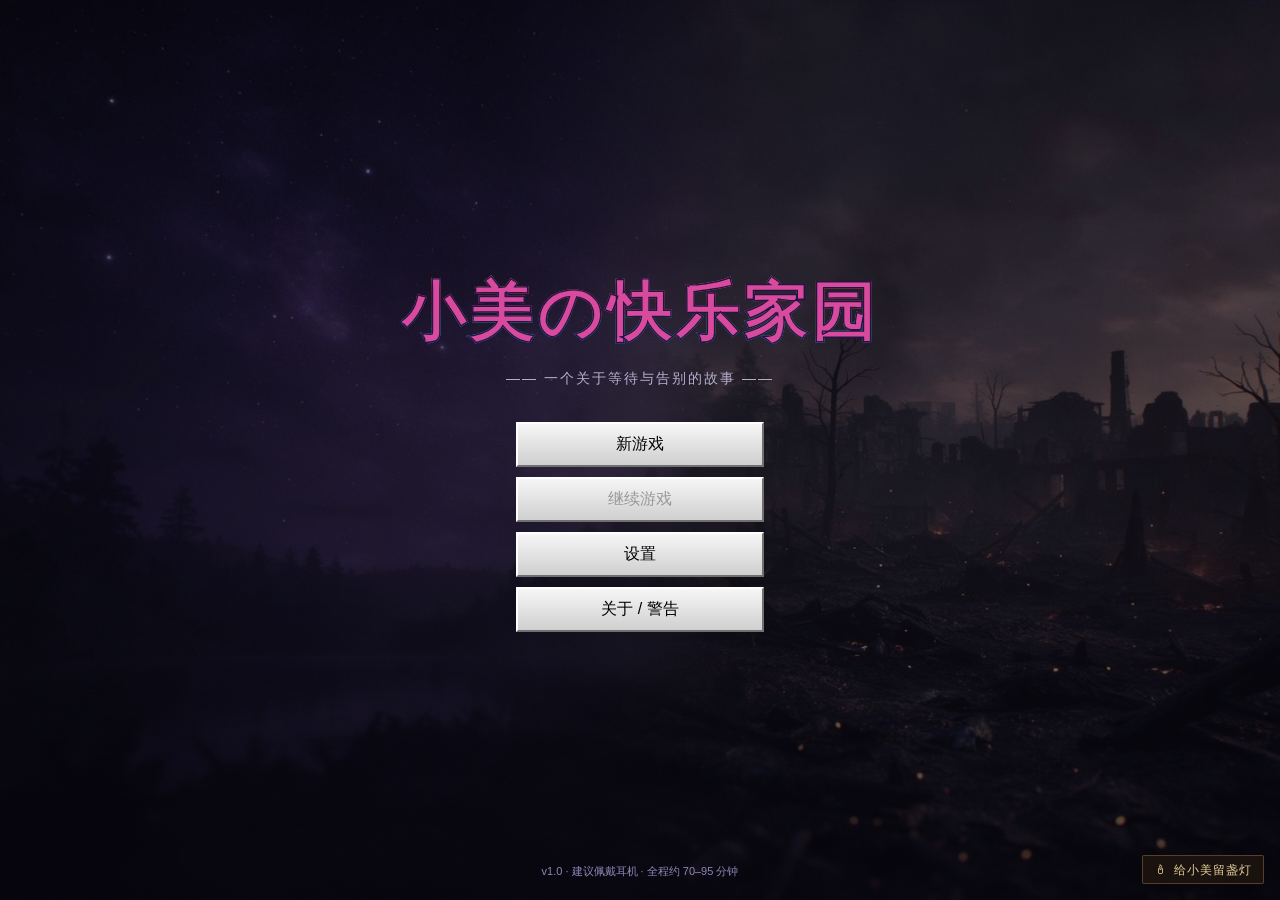
==== commit eb87c7bb: "1.1" ====
--- a/index.html
+++ b/index.html
@@ -5,11 +5,12 @@
 <meta name="viewport" content="width=device-width, initial-scale=1.0, maximum-scale=1.0, user-scalable=no">
 <title>小美の快乐家园</title>
 <meta name="description" content="一个2003年的儿童个人主页。来找我玩呀～不要走～">
-<link rel="stylesheet" href="assets/css/base.css?v=1.3">
-<link rel="stylesheet" href="assets/css/surface.css?v=1.3">
-<link rel="stylesheet" href="assets/css/depth.css?v=1.3">
-<link rel="stylesheet" href="assets/css/effects.css?v=1.3">
-<link rel="stylesheet" href="assets/css/ui.css?v=1.3">
+<link rel="icon" href="data:image/svg+xml,<svg xmlns='http://www.w3.org/2000/svg' viewBox='0 0 32 32'><rect x='13' y='12' width='6' height='17' fill='%23e8e0c8'/><ellipse cx='16' cy='8' rx='3' ry='4.4' fill='%23ffcf6b'/></svg>">
+<link rel="stylesheet" href="assets/css/base.css?v=1.4">
+<link rel="stylesheet" href="assets/css/surface.css?v=1.4">
+<link rel="stylesheet" href="assets/css/depth.css?v=1.4">
+<link rel="stylesheet" href="assets/css/effects.css?v=1.4">
+<link rel="stylesheet" href="assets/css/ui.css?v=1.4">
 </head>
 <body>
 <noscript>
@@ -63,31 +64,34 @@
 </div>
 
 <!-- ============ 数据层 ============ -->
-<script src="assets/data/diary.js?v=1.3"></script>
-<script src="assets/data/messages.js?v=1.3"></script>
-<script src="assets/data/files.js?v=1.3"></script>
-<script src="assets/data/puzzles.config.js?v=1.3"></script>
-<script src="assets/data/ui-text.js?v=1.3"></script>
+<script src="assets/data/diary.js?v=1.4"></script>
+<script src="assets/data/messages.js?v=1.4"></script>
+<script src="assets/data/files.js?v=1.4"></script>
+<script src="assets/data/puzzles.config.js?v=1.4"></script>
+<script src="assets/data/ui-text.js?v=1.4"></script>
 <!-- ============ 引擎 ============ -->
-<script src="assets/js/utils.js?v=1.3"></script>
-<script src="assets/js/state.js?v=1.3"></script>
-<script src="assets/js/save.js?v=1.3"></script>
-<script src="assets/js/audio.js?v=1.3"></script>
-<script src="assets/js/dialogue.js?v=1.3"></script>
+<script src="assets/js/utils.js?v=1.4"></script>
+<script src="assets/js/state.js?v=1.4"></script>
+<script src="assets/js/save.js?v=1.4"></script>
+<script src="assets/js/audio.js?v=1.4"></script>
+<script src="assets/js/dialogue.js?v=1.4"></script>
 <!-- ============ 谜题 ============ -->
-<script src="assets/js/puzzles/cipher.js?v=1.3"></script>
-<script src="assets/js/puzzles/registry.js?v=1.3"></script>
+<script src="assets/js/puzzles/cipher.js?v=1.4"></script>
+<script src="assets/js/puzzles/registry.js?v=1.4"></script>
 <!-- ============ 场景 ============ -->
-<script src="assets/js/scenes/prologue.js?v=1.3"></script>
-<script src="assets/js/scenes/homepage.js?v=1.3"></script>
-<script src="assets/js/scenes/guestbook.js?v=1.3"></script>
-<script src="assets/js/scenes/molting.js?v=1.3"></script>
-<script src="assets/js/scenes/burnt_room.js?v=1.3"></script>
-<script src="assets/js/scenes/truth.js?v=1.3"></script>
-<script src="assets/js/scenes/memory.js?v=1.3"></script>
-<script src="assets/js/scenes/finale.js?v=1.3"></script>
-<script src="assets/js/scenes/endings.js?v=1.3"></script>
+<script src="assets/js/scenes/prologue.js?v=1.4"></script>
+<script src="assets/js/scenes/homepage.js?v=1.4"></script>
+<script src="assets/js/scenes/guestbook.js?v=1.4"></script>
+<script src="assets/js/scenes/molting.js?v=1.4"></script>
+<script src="assets/js/scenes/burnt_room.js?v=1.4"></script>
+<script src="assets/js/scenes/truth.js?v=1.4"></script>
+<script src="assets/js/scenes/memory.js?v=1.4"></script>
+<script src="assets/js/scenes/finale.js?v=1.4"></script>
+<script src="assets/js/scenes/endings.js?v=1.4"></script>
+<!-- ============ 卡关软提示 / 赞赏（自包含） ============ -->
+<script src="assets/js/softhint.js?v=1.4"></script>
 <!-- ============ 启动 ============ -->
-<script src="assets/js/main.js?v=1.3"></script>
+<script src="assets/js/main.js?v=1.4"></script>
+<script src="assets/js/support.js?v=1.4"></script>
 </body>
 </html>
--- a/assets/css/base.css
+++ b/assets/css/base.css
@@ -94,3 +94,19 @@
 
 /* 降低动画（无障碍） */
 body.no-motion *{animation-duration:.001s !important;transition-duration:.001s !important;}
+
+/* ---------- 卡关软提示（环境化） ---------- */
+.sh-attention{animation:shAttention 1.6s ease-in-out 2;}
+@keyframes shAttention{
+  0%,100%{}
+  30%{filter:brightness(1.4) drop-shadow(0 0 8px rgba(255,225,150,.85));}
+  60%{filter:brightness(1.22) drop-shadow(0 0 4px rgba(255,225,150,.5));}}
+#sh-whisper{position:fixed;left:50%;bottom:98px;transform:translate(-50%,12px);max-width:80vw;
+  background:rgba(20,14,26,.92);color:#f4e7cb;border:1px solid rgba(190,150,90,.55);border-radius:10px;
+  padding:9px 18px;font:14px/1.7 "STKaiti","KaiTi",var(--f-serif);letter-spacing:.5px;
+  opacity:0;transition:opacity .5s,transform .5s;pointer-events:none;z-index:140;text-align:center;
+  box-shadow:0 12px 36px rgba(0,0,0,.45);}
+#sh-whisper.show{opacity:1;transform:translate(-50%,0);}
+@media(prefers-reduced-motion:reduce){
+  .sh-attention{animation:none;outline:1px solid rgba(255,225,150,.75);}
+}
--- a/assets/css/surface.css
+++ b/assets/css/surface.css
@@ -461,98 +461,189 @@
 .midi-song:hover{color:#ff3b6b;}
 
 /* ============================================================
-   序章：老邮箱客户端
+   序章：老邮箱客户端（2026 深夜 · 深色考究归档站）
    ============================================================ */
-.prologue-world{font-family:var(--f-sans);color:#cfd6e2;font-size:13px;}
-.login-card{margin:auto;width:340px;background:#1a1f29;padding:26px;
-  border-radius:8px;color:#cfd6e2;border:1px solid #2a3240;}
-.login-brand{font-size:22px;font-weight:bold;text-align:center;color:#fff;
-  letter-spacing:1px;}
-.login-sub{text-align:center;color:#7a8290;font-size:12px;margin-bottom:20px;}
-
-.mail-browserbar{height:32px;background:#161b24;display:flex;align-items:center;
-  padding:0 10px;gap:6px;flex:none;border-bottom:1px solid #232a36;}
-.mb-btn{display:inline-grid;place-items:center;width:24px;height:22px;
-  background:#232a36;color:#9aa3b0;border-radius:3px;cursor:pointer;}
-.mb-url{flex:1;background:#0e1116;border-radius:12px;padding:4px 14px;
-  color:#7a8290;font-family:var(--f-mono);font-size:12px;}
-
-.mail-banner{height:70px;background:linear-gradient(90deg,#1a2238,#2a3a5a);
-  display:flex;align-items:center;gap:16px;padding:0 16px;flex:none;
-  border-bottom:1px solid #232a36;}
-.mail-logo{font-size:24px;font-weight:900;color:#ffd34d;font-family:var(--f-serif);}
-.mail-slogan{color:#8aa6d0;font-size:12px;}
-.mail-search{margin-left:auto;display:flex;gap:6px;}
-.mail-search-input{width:180px;background:#0e1116;border:1px solid #3a4658;
-  color:#cfd6e2;padding:4px 8px;border-radius:3px;}
-.mail-ad{color:#6a7a90;font-size:11px;white-space:nowrap;border-left:1px dashed #3a4658;
-  padding-left:14px;line-height:1.7;}
-
+.prologue-world{
+  --ml-bg:#0a0d13; --ml-panel:#10141d; --ml-panel2:#141a26;
+  --ml-line:#1e2634; --ml-line2:#2a3548;
+  --ml-txt:#d8dee8; --ml-txt2:#8b95a7; --ml-txt3:#5c6678;
+  --ml-gold:#e3b96b; --ml-blue:#6db1ff; --ml-red:#ff7b7b;
+  font-family:var(--f-sans);color:var(--ml-txt);font-size:13px;
+}
+.prologue-world ::-webkit-scrollbar{width:11px;height:11px;}
+.prologue-world ::-webkit-scrollbar-track{background:#0c1017;}
+.prologue-world ::-webkit-scrollbar-thumb{background:#26303f;border-radius:6px;border:2px solid #0c1017;}
+.prologue-world ::-webkit-scrollbar-thumb:hover{background:#334052;}
+
+.login-card{margin:auto;width:348px;background:linear-gradient(180deg,#151a24,#10141c);
+  padding:30px 28px;border-radius:10px;color:var(--ml-txt);
+  border:1px solid #242d3d;box-shadow:0 20px 60px rgba(0,0,0,.55), inset 0 1px 0 rgba(255,255,255,.04);}
+.login-brand{font-size:23px;font-weight:900;text-align:center;color:#f0c877;
+  letter-spacing:1px;font-family:var(--f-serif);text-shadow:0 0 20px rgba(240,200,119,.25);}
+.login-sub{text-align:center;color:#6d7688;font-size:12px;margin:6px 0 22px;letter-spacing:1px;}
+
+/* ---- 浏览器栏 ---- */
+.mail-browserbar{height:40px;background:linear-gradient(180deg,#1a212c,#131822);
+  display:flex;align-items:center;gap:8px;padding:0 12px;flex:none;
+  border-bottom:1px solid var(--ml-line);}
+.mb-btn{display:inline-grid;place-items:center;width:27px;height:25px;border-radius:6px;
+  background:#1c2431;color:#7c8698;border:1px solid #26303f;cursor:pointer;
+  font-size:13px;transition:all .15s;}
+.mb-btn:hover{background:#2a3446;color:#d3dae6;border-color:#38455c;}
+.mb-btn:active{transform:translateY(1px);}
+.mb-url{flex:1;height:27px;display:flex;align-items:center;gap:8px;padding:0 14px;
+  background:#090c11;border:1px solid #222b3a;border-radius:14px;color:#7c8698;
+  font-family:var(--f-mono);font-size:12px;}
+.mb-url::before{content:'🔒';font-size:10px;opacity:.6;}
+
+/* ---- 页眉横幅 ---- */
+.mail-banner{position:relative;display:flex;align-items:center;gap:18px;flex:none;
+  padding:16px 20px;background:
+   radial-gradient(560px 130px at 8% 0%,rgba(227,185,107,.10),transparent 60%),
+   radial-gradient(500px 130px at 95% 100%,rgba(109,177,255,.07),transparent 60%),
+   linear-gradient(180deg,#161e2e,#11161f);
+  border-bottom:1px solid var(--ml-line);}
+.mail-logo{font-size:26px;font-weight:900;color:#f0c877;font-family:var(--f-serif);
+  letter-spacing:1px;text-shadow:0 0 22px rgba(240,200,119,.28);}
+.mail-slogan{color:#7e8899;font-size:12px;letter-spacing:.5px;}
+.mail-search{margin-left:auto;display:flex;align-items:center;gap:8px;}
+.mail-search-input{width:210px;height:31px;background:#090c11;border:1px solid #2a3548;
+  border-radius:7px;color:var(--ml-txt);padding:0 12px;font-size:12.5px;transition:border .15s;}
+.mail-search-input::placeholder{color:#4f5a6c;}
+.mail-search-input:focus{outline:none;border-color:var(--ml-gold);box-shadow:0 0 0 2px rgba(227,185,107,.12);}
+
+/* ---- 横向滚动广告条 ---- */
+.mail-adstrip{flex:none;height:26px;display:flex;align-items:center;overflow:hidden;
+  background:#0c0f16;border-bottom:1px solid var(--ml-line);position:relative;}
+.mail-adstrip::before,.mail-adstrip::after{content:'';position:absolute;top:0;bottom:0;width:60px;z-index:1;pointer-events:none;}
+.mail-adstrip::before{left:0;background:linear-gradient(90deg,#0c0f16,transparent);}
+.mail-adstrip::after{right:0;background:linear-gradient(-90deg,#0c0f16,transparent);}
+.mail-adtrack{display:flex;white-space:nowrap;will-change:transform;
+  animation:adScroll 32s linear infinite;font-size:11.5px;color:#6a5a3c;letter-spacing:.5px;}
+.mail-adtrack span{padding:0 26px;}
+.mail-adtrack span::before{content:'◆';color:#8a6a34;margin-right:9px;font-size:9px;}
+@keyframes adScroll{from{transform:translateX(0);}to{transform:translateX(-50%);}}
+
+/* ---- 主体三栏 ---- */
 .mail-body{flex:1;display:flex;overflow:hidden;min-height:0;}
-.mail-folders{width:180px;background:#161b24;padding:10px 6px;
-  color:#aeb6c4;font-size:13px;flex:none;overflow:auto;border-right:1px solid #232a36;}
-.mf-head{font-size:11px;color:#6a7a90;padding:4px 8px;letter-spacing:2px;}
-.mail-folder{padding:6px 10px;border-radius:4px;cursor:pointer;display:flex;
-  align-items:center;gap:6px;}
-.mail-folder:hover{background:#20262f;}
-.mail-folder.active{background:#2a3a5a;color:#fff;}
-.mail-folder .mf-icon{font-size:10px;color:#6a7a90;}
-.mail-folder .mf-label{flex:1;}
-.mail-folder .mf-count{font-size:10px;color:#6a7a90;}
-.archive-folder{color:#ffd34d;}
-.archive-folder .mf-count{color:#ffd34d;}
-.mf-divider{height:1px;background:#2a3240;margin:6px 8px;}
-.mf-hr{height:1px;background:#2a3240;margin:10px 8px;}
-.mf-ads{white-space:pre-line;font-size:10.5px;color:#5a6270;line-height:1.7;
-  padding:6px 10px;}
-
-.mail-list{flex:1;background:#0f141c;overflow:auto;display:flex;flex-direction:column;}
-.ml-head{display:flex;padding:6px 10px;background:#1a2030;
-  border-bottom:1px solid #232a36;font-size:11px;color:#6a7a90;font-weight:bold;}
-.ml-star{width:28px;}.ml-from{width:180px;}.ml-sub{flex:1;}.ml-date{width:130px;}
-.ml-row{display:flex;padding:8px 10px;cursor:pointer;border-bottom:1px solid #1a2030;
-  align-items:center;}
-.ml-row:hover{background:#1a2230;}
-.ml-row.unread{background:#1e2a40;color:#fff;font-weight:bold;}
-.ml-row.unread .ml-sub{color:#ffd34d;}
-.ml-row.selected{background:#2a3a5a;}
-.ml-row.anomaly .ml-sub{color:#ff8a8a;text-shadow:0 0 8px rgba(255,80,80,.4);}
-.ml-row .ml-star{color:#ffd34d;}
-.ml-row .ml-star.starred::after{content:'★';}
-.ml-row .ml-star:not(.starred)::after{content:'☆';color:#5a6270;}
-.ml-empty{padding:30px;text-align:center;color:#5a6270;}
-
-.mail-view{width:42%;background:#0c1017;border-left:1px solid #232a36;
-  padding:16px;overflow:auto;display:flex;flex-direction:column;}
-.mv-empty{margin:auto;color:#5a6270;text-align:center;font-size:12.5px;line-height:2;}
-.mv-head{border-bottom:1px solid #232a36;padding-bottom:10px;margin-bottom:10px;}
-.mv-subject{font-size:17px;font-weight:bold;color:#fff;margin-bottom:8px;}
-.mv-meta{font-size:11.5px;color:#8a92a0;line-height:1.9;}
-.mv-ip{color:#5a6270;font-family:var(--f-mono);}
-.mv-body{line-height:2;color:#c8cfdb;white-space:normal;font-size:13px;}
-.mv-sig{margin-top:14px;padding-top:8px;border-top:1px dashed #2a3240;
-  color:#6a7a90;font-size:11.5px;}
-.mv-linkbox{margin-top:16px;padding:10px;background:#1a2230;border:1px solid #3a4a6a;}
-.mv-link{color:#5aa9ff;text-decoration:underline;cursor:pointer;font-family:var(--f-mono);}
-.mv-link:hover{color:#ffd34d;}
-
-.mail-statusbar{height:24px;background:#161b24;border-top:1px solid #232a36;
-  display:flex;align-items:center;padding:0 12px;gap:18px;color:#6a7a90;font-size:11px;flex:none;}
-.mail-ip{margin-left:auto;}
-
+.mail-folders{width:204px;flex:none;background:#0f131b;padding:14px 9px;
+  overflow:auto;border-right:1px solid var(--ml-line);}
+.mf-head{font-size:10.5px;color:#556073;padding:2px 10px 9px;letter-spacing:3px;}
+.mail-folder{position:relative;display:flex;align-items:center;gap:9px;
+  padding:7px 10px;border-radius:7px;cursor:pointer;color:#98a2b4;font-size:13px;
+  transition:background .15s,color .15s;}
+.mail-folder:hover{background:#18202e;color:#d3dae6;}
+.mail-folder.active{background:linear-gradient(90deg,rgba(227,185,107,.16),rgba(227,185,107,.03));color:#f0c877;}
+.mail-folder.active::before{content:'';position:absolute;left:0;top:6px;bottom:6px;width:3px;
+  border-radius:2px;background:var(--ml-gold);box-shadow:0 0 8px rgba(227,185,107,.5);}
+.mail-folder .mf-icon{font-size:9px;color:#5c6678;width:10px;}
+.mail-folder .mf-label{flex:1;white-space:nowrap;overflow:hidden;text-overflow:ellipsis;}
+.mail-folder .mf-count{font-size:10px;color:#6a7486;background:#18202e;
+  padding:1px 8px;border-radius:9px;font-family:var(--f-mono);}
+.mail-folder.active .mf-count{background:rgba(227,185,107,.18);color:#e8c887;}
+.archive-folder{color:#e3b96b;}
+.archive-folder .mf-count{color:#e3b96b;background:rgba(227,185,107,.12);}
+.mf-divider{height:1px;background:#1c2431;margin:8px 10px;}
+.mf-hr{height:1px;background:#1c2431;margin:12px 10px;}
+.mf-ads{white-space:pre-line;font-size:10.5px;color:#565f70;line-height:1.8;
+  padding:9px 11px;margin:6px 2px;background:#121824;border:1px dashed #26303f;border-radius:7px;}
+
+/* ---- 邮件列表 ---- */
+.mail-list{flex:1;background:#0b0f16;overflow:auto;}
+.ml-head{position:sticky;top:0;z-index:2;display:flex;align-items:center;gap:10px;
+  padding:0 14px;height:37px;background:#121824;border-bottom:1px solid var(--ml-line);
+  font-size:10.5px;color:#677184;letter-spacing:1.5px;}
+.ml-star{width:26px;text-align:center;flex:none;}
+.ml-ava{width:34px;flex:none;}
+.ml-from{width:148px;flex:none;}
+.ml-sub{flex:1;min-width:0;}
+.ml-date{width:132px;flex:none;text-align:right;font-family:var(--f-mono);}
+.ml-row{position:relative;display:flex;align-items:center;gap:10px;
+  padding:9px 14px;border-bottom:1px solid #141a25;cursor:pointer;transition:background .12s;}
+.ml-row:hover{background:#131b29;}
+.ml-row .ml-ava{width:32px;height:32px;flex:0 0 32px;border-radius:9px;display:grid;
+  place-items:center;font-size:13px;font-weight:700;color:#c4cddb;
+  background:linear-gradient(135deg,#232d3f,#18202e);border:1px solid #2a3548;}
+.ml-row .ml-star{font-size:13px;color:#3a4558;}
+.ml-row .ml-star.starred{color:var(--ml-gold);text-shadow:0 0 8px rgba(227,185,107,.4);}
+.ml-row .ml-from{font-size:12.5px;color:#aeb7c6;white-space:nowrap;overflow:hidden;text-overflow:ellipsis;}
+.ml-row .ml-sub{font-size:13px;color:#b8c0cf;white-space:nowrap;overflow:hidden;text-overflow:ellipsis;}
+.ml-row .ml-date{font-size:11px;color:#5d6778;}
+.ml-row.unread{background:#111a29;}
+.ml-row.unread .ml-from{color:#e8edf5;font-weight:600;}
+.ml-row.unread .ml-sub{color:#f0c877;}
+.ml-row.unread .ml-sub::before{content:'●';font-size:8px;color:var(--ml-gold);
+  margin-right:8px;vertical-align:2px;}
+.ml-row.selected{background:#1c2a40;}
+.ml-row.selected::before{content:'';position:absolute;left:0;top:0;bottom:0;width:3px;background:var(--ml-gold);}
+.ml-row.anomaly{background:rgba(190,45,45,.13);}
+.ml-row.anomaly .ml-sub{color:#ff8a8a;}
+.ml-row.anomaly .ml-from{color:#e0a0a0;}
+.ml-row.anomaly:hover{background:rgba(190,45,45,.22);}
+.ml-row.anomaly .ml-ava{color:#ff9d9d;border-color:#6a3030;background:linear-gradient(135deg,#3a2226,#2a181c);}
+/* 2003 归档列表：泛黄年代感 */
+.mail-list.list-archived .ml-row .ml-ava{color:#d8c196;border-color:#3a3020;background:linear-gradient(135deg,#2a2418,#1e1a12);}
+.mail-list.list-archived .ml-sub{color:#c9b190;}
+.ml-empty{padding:46px;text-align:center;color:#556073;font-size:12.5px;}
+
+/* ---- 阅读视图 ---- */
+.mail-view{width:44%;flex:none;background:#090c12;border-left:1px solid var(--ml-line);
+  overflow:auto;display:flex;flex-direction:column;}
+.mv-empty{margin:auto;color:#556073;text-align:center;font-size:12.5px;line-height:2.2;}
+.mv-empty .mv-empty-glyph{font-size:34px;opacity:.35;display:block;margin-bottom:10px;}
+.mv-head{padding:24px 28px 16px;border-bottom:1px solid var(--ml-line);}
+.mv-subject{font-size:19px;font-weight:700;color:#eef2f8;line-height:1.45;margin-bottom:14px;}
+.mv-meta{font-size:11.5px;color:#798397;line-height:2.1;}
+.mv-meta .mv-m-row{display:flex;gap:8px;}
+.mv-meta b{color:#aab4c6;font-weight:600;min-width:52px;}
+.mv-ip{color:#556073;font-family:var(--f-mono);}
+.mv-body{padding:20px 28px;font-size:14px;line-height:2.05;color:#c2cad8;}
+.mv-sig{margin:6px 28px 24px;padding-top:12px;border-top:1px dashed #242d3d;
+  color:#6a7486;font-size:12px;line-height:1.9;}
+.mv-linkbox{margin:4px 28px 28px;padding:14px 16px;background:#0f1826;
+  border:1px solid #2a3c5e;border-radius:9px;}
+.mv-linkbox .mv-link-label{font-size:10.5px;color:#5d6f90;letter-spacing:1px;margin-bottom:7px;}
+.mv-link{color:var(--ml-blue);text-decoration:none;cursor:pointer;font-family:var(--f-mono);
+  font-size:13.5px;border-bottom:1px dotted #4a7ab5;}
+.mv-link:hover{color:var(--ml-gold);border-bottom-color:var(--ml-gold);}
+/* 2003 归档阅读视图：泛黄纸感 */
+.mail-view.mv-archived{background:#141009;}
+.mail-view.mv-archived .mv-head{border-bottom-color:#2b2216;}
+.mail-view.mv-archived .mv-subject{color:#f0e0bd;font-family:var(--f-serif);}
+.mail-view.mv-archived .mv-meta{color:#8a7c5e;}
+.mail-view.mv-archived .mv-meta b{color:#b3a37e;}
+.mail-view.mv-archived .mv-body{font-family:var(--f-serif);color:#d9c8a2;}
+.mail-view.mv-archived .mv-sig{border-top-color:#33291a;color:#8a7c5e;}
+
+/* ---- 状态栏 ---- */
+.mail-statusbar{height:27px;flex:none;background:#0f131b;border-top:1px solid var(--ml-line);
+  display:flex;align-items:center;padding:0 6px;font-size:11px;color:#667083;}
+.mail-statusbar span{display:flex;align-items:center;gap:6px;height:16px;
+  padding:0 14px;border-right:1px solid #1a2230;}
+.mail-statusbar span:first-child{padding-left:10px;}
+.mail-ip{margin-left:auto;border-right:none!important;color:#556073;}
+
+/* ---- 拨号 ---- */
 .dial-overlay{position:absolute;inset:0;background:#05030a;z-index:50;
-  display:flex;flex-direction:column;align-items:center;justify-content:center;
-  color:#8f86b8;}
-.dial-title{font-size:20px;color:#cfc8e6;margin-bottom:18px;}
-.dial-bar{width:300px;height:12px;border:1px solid #6b4fc0;background:#120b26;}
+  display:flex;flex-direction:column;align-items:center;justify-content:center;color:#8f86b8;}
+.dial-title{font-size:20px;color:#cfc8e6;margin-bottom:18px;letter-spacing:2px;}
+.dial-bar{width:300px;height:12px;border:1px solid #6b4fc0;background:#120b26;border-radius:6px;overflow:hidden;}
 .dial-bar i{display:block;height:100%;width:0;
   background:linear-gradient(90deg,#6b4fc0,#b14dff);transition:width .3s;}
-.dial-tip{font-size:14px;margin-top:18px;}
-
-.welcome-overlay{position:absolute;inset:0;background:rgba(8,6,16,.85);z-index:52;
+.dial-tip{font-size:13px;margin-top:18px;font-family:var(--f-mono);}
+
+/* ---- 欢迎窗（Win98/IE 经典小对话框，不依赖 outset） ---- */
+.welcome-overlay{position:absolute;inset:0;background:rgba(5,4,11,.8);z-index:52;
   display:flex;align-items:center;justify-content:center;}
-.welcome-win{width:360px;}
-.welcome-titlebar{background:linear-gradient(90deg,#00007e,#3a6ea5);color:#fff;
-  padding:4px 8px;font-size:13px;font-weight:bold;}
-.welcome-body{padding:18px;font-size:15px;line-height:2;color:#222;}
-.welcome-actions{text-align:right;padding:0 14px 14px;}
+.welcome-win{width:384px;background:#d4d0c8;
+  border:2px solid;border-color:#ffffff #202020 #202020 #ffffff;
+  box-shadow:3px 4px 0 rgba(0,0,0,.45), inset 1px 1px 0 #ece9e6;
+  animation:welcomePop .18s ease-out;}
+@keyframes welcomePop{from{transform:scale(.94);opacity:0;}to{transform:scale(1);opacity:1;}}
+.welcome-titlebar{display:flex;align-items:center;gap:7px;
+  background:linear-gradient(90deg,#000080,#1084d0);color:#fff;
+  padding:4px 8px;font-size:13px;font-weight:700;}
+.welcome-titlebar::before{content:'✉';font-size:12px;}
+.welcome-body{padding:24px 22px;font-size:14.5px;line-height:2;color:#141414;}
+.welcome-actions{text-align:right;padding:0 16px 16px;}
+.welcome-actions .btn-primary{padding:5px 28px;font-size:13px;}
--- a/assets/css/effects.css
+++ b/assets/css/effects.css
@@ -322,3 +322,37 @@
   background-image:url("../img/depth/cemetery.jpg");
   background-size:cover;background-position:center;color:#1f262e;}
 .cemetery-scene{background:rgba(232,238,244,.32);padding:18px;border-radius:6px;}
+
+/* ============================================================
+   感谢游玩页（三结局统一）—— 老网页 / 信纸 / 胶片质感
+   ============================================================ */
+.ending-world.thanks{justify-content:flex-start;padding:60px 20px 54px;cursor:default;}
+.thanks-card{width:min(660px,93%);margin:auto;text-align:center;animation:endFade 1.8s ease;}
+.thanks-eyebrow{font-family:var(--f-mono);font-size:12px;letter-spacing:3px;opacity:.62;margin-bottom:22px;}
+.thanks-title{font-family:var(--f-serif);font-size:clamp(26px,4.6vw,38px);letter-spacing:8px;
+  margin-bottom:32px;text-indent:8px;}
+.thanks-body{font-family:var(--f-serif);font-size:16.5px;line-height:2.5;}
+.thanks-body p{margin-bottom:1.15em;white-space:pre-wrap;}
+.thanks-sign{margin-top:30px;font-family:var(--f-serif);font-size:15px;letter-spacing:2px;opacity:.85;}
+.thanks-endrule{margin:36px 0 4px;font-family:var(--f-mono);font-size:11px;letter-spacing:3px;opacity:.55;}
+.thanks-card .ending-actions{margin-top:26px;}
+
+/* 真结局：暖暗房间，一支蜡烛的光晕 */
+.thanks--remember{background:radial-gradient(circle at 50% 32%,#161426,#070609 78%);color:#e2d9c6;}
+.thanks--remember::before{content:"";position:absolute;left:50%;top:22%;transform:translateX(-50%);
+  width:460px;height:460px;border-radius:50%;pointer-events:none;
+  background:radial-gradient(circle,rgba(255,214,140,.14),transparent 66%);}
+.thanks--remember .thanks-title{color:#f3e8cd;text-shadow:0 0 22px rgba(255,220,150,.25);}
+
+/* 离开：近黑冷调，计数器一行幽红 */
+.thanks--run{background:radial-gradient(circle at 50% 40%,#08080b,#010102 80%);color:#9b948a;}
+.thanks--run .thanks-title{color:#cfc7bb;}
+
+/* 留下：2003 暖信纸 */
+.thanks--stay{background:linear-gradient(180deg,#f6eccf,#e2d1ac);color:#4a3c28;}
+.thanks--stay .thanks-title{color:#5c4526;}
+.thanks--stay .thanks-endrule{opacity:.5;}
+
+/* 「留盏灯」按钮：旧网页灰按钮，悬停时泛一点烛光 */
+.btn-lamp{color:#3a2c14;border-color:#fff #000 #000 #fff;}
+.btn-lamp:hover{box-shadow:0 0 12px rgba(255,214,140,.55);border-color:#fff;}
--- a/assets/css/ui.css
+++ b/assets/css/ui.css
@@ -139,3 +139,79 @@
 .ending-card{text-align:center;padding:20px;}
 .ending-card .ec-title{font-size:24px;font-weight:900;margin-bottom:12px;}
 .ending-card .ec-desc{font-size:14px;line-height:2;color:#444;}
+
+/* ============================================================
+   support.js — 自愿赞赏层（旧信纸 / 烛灯质感，前缀 .mei-support-*）
+   ============================================================ */
+.mei-support-chip{position:fixed;right:16px;bottom:16px;z-index:9000;display:flex;align-items:center;gap:6px;
+  padding:7px 11px;border:1px solid rgba(150,110,70,.5);border-radius:2px;
+  background:rgba(28,20,14,.86);color:#e6cf9a;cursor:pointer;
+  font:12px/1 var(--f-sans);letter-spacing:1px;box-shadow:0 6px 20px rgba(0,0,0,.4);
+  backdrop-filter:blur(3px);transition:background .25s,color .25s,transform .25s;}
+.mei-support-chip .msc-moon{font-size:13px;}
+.mei-support-chip:hover{background:rgba(58,38,22,.94);color:#fff0cf;transform:translateY(-1px);}
+body.mei-support-done .mei-support-chip{border-color:rgba(140,150,110,.55);color:#c7d2a8;}
+body.mei-support-done .mei-support-chip .msc-text::after{content:" · 已支持";color:#9aaa7e;}
+
+.mei-support-overlay{position:fixed;inset:0;z-index:10000;display:flex;align-items:center;justify-content:center;
+  padding:20px;background:rgba(18,12,8,.78);backdrop-filter:blur(5px);
+  opacity:0;transition:opacity .38s ease;}
+.mei-support-overlay[hidden]{display:none!important;}
+.mei-support-overlay.is-open{opacity:1;}
+
+.mei-support-card{position:relative;width:min(680px,94vw);max-height:92vh;overflow:auto;
+  background:
+    radial-gradient(ellipse at 20% 0%,rgba(120,80,40,.10),transparent 60%),
+    radial-gradient(ellipse at 100% 100%,rgba(90,50,30,.12),transparent 55%),
+    #ece1c8;
+  color:#3a2f24;border:1px solid #7a6248;box-shadow:0 28px 80px rgba(0,0,0,.6);
+  transform:translateY(16px) scale(.985);transition:transform .38s ease;}
+.mei-support-overlay.is-open .mei-support-card{transform:none;}
+.mei-support-card:before{content:"";position:absolute;left:0;right:0;top:0;height:5px;
+  background:linear-gradient(90deg,#6b3226,#9a5a2a,#6b3226);}
+.msc-inner{padding:26px 30px 22px;}
+.mei-support-close{position:absolute;right:10px;top:8px;width:34px;height:34px;border:0;background:transparent;
+  color:#8a6f52;font:26px/1 Georgia,serif;cursor:pointer;}
+.mei-support-close:hover{color:#5c2a20;}
+
+.msc-head{padding-right:34px;border-bottom:1px solid #c3b394;padding-bottom:12px;}
+.msc-eyebrow{color:#8a6f52;font:10px/1.5 var(--f-mono);letter-spacing:2px;}
+.msc-head h2{margin:6px 0 4px;color:#5a2c20;font:400 23px/1.4 var(--f-serif);letter-spacing:2px;}
+.msc-sub{margin:0;color:#8a7458;font-size:11px;}
+
+.msc-body{display:grid;grid-template-columns:150px 1fr;gap:22px;align-items:start;padding:20px 0 16px;}
+.msc-qr{margin:0;padding:8px;background:#f6f0e0;border:1px solid #b8a482;box-shadow:3px 4px 0 rgba(80,58,38,.16);}
+.msc-qr img{display:block;width:134px;height:160px;object-fit:contain;object-position:50% 42%;background:#fff;}
+.msc-qr figcaption{padding:7px 2px 2px;text-align:center;color:#7a664c;font:10px/1.4 var(--f-mono);}
+
+.msc-copy{font:13px/1.95 var(--f-serif);color:#403428;}
+.msc-copy p{margin:0 0 10px;}
+.msc-note{margin-top:12px!important;padding:9px 12px;border-left:3px solid #7a3933;background:#ddd0b4;color:#5b4638;}
+
+.msc-foot{display:flex;gap:10px;padding-top:14px;border-top:1px dashed #b6a482;}
+.msc-foot button{flex:1;padding:10px 12px;border:1px solid #8a7258;font:12px/1.2 var(--f-sans);cursor:pointer;}
+.msc-done{background:#6b3226;color:#f0e2c8;}
+.msc-later{background:#e4d8bd;color:#5f4e3a;}
+.msc-foot button:hover{filter:brightness(.96);}
+
+.mei-support-toast{position:fixed;left:50%;bottom:26px;z-index:10020;transform:translate(-50%,16px);opacity:0;
+  background:rgba(30,22,16,.96);color:#ecd9b4;border:1px solid #7a6248;padding:10px 16px;
+  font:12px/1.5 var(--f-sans);box-shadow:0 14px 38px rgba(0,0,0,.4);white-space:nowrap;
+  transition:opacity .35s ease,transform .35s ease;}
+.mei-support-toast.show{opacity:1;transform:translate(-50%,0);}
+
+@media(max-width:620px){
+  .mei-support-chip{right:10px;bottom:10px;padding:8px;}
+  .mei-support-overlay{padding:10px;}
+  .msc-inner{padding:22px 16px 16px;}
+  .msc-head h2{font-size:19px;}
+  .msc-body{grid-template-columns:1fr;gap:14px;}
+  .msc-qr{width:140px;margin:0 auto;}
+  .msc-qr img{width:124px;height:148px;}
+  .msc-copy{font-size:12px;}
+  .msc-foot{flex-direction:column;}
+  .mei-support-toast{max-width:calc(100vw - 24px);white-space:normal;text-align:center;}
+}
+@media(prefers-reduced-motion:reduce){
+  .mei-support-overlay,.mei-support-card,.mei-support-toast,.mei-support-chip{transition:none;}
+}
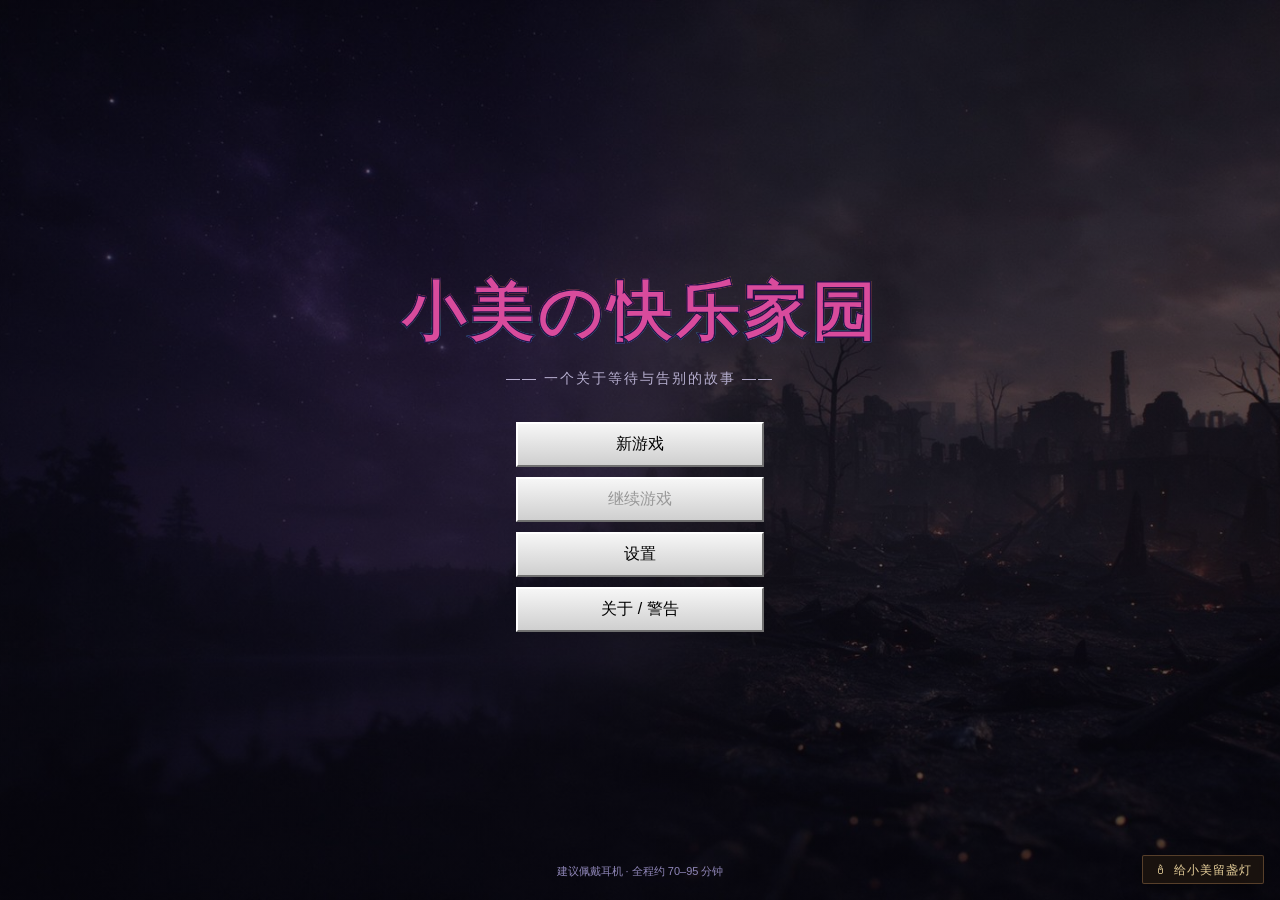
==== commit 4e4cb234: "1.2" ====
--- a/index.html
+++ b/index.html
@@ -6,11 +6,11 @@
 <title>小美の快乐家园</title>
 <meta name="description" content="一个2003年的儿童个人主页。来找我玩呀～不要走～">
 <link rel="icon" href="data:image/svg+xml,<svg xmlns='http://www.w3.org/2000/svg' viewBox='0 0 32 32'><rect x='13' y='12' width='6' height='17' fill='%23e8e0c8'/><ellipse cx='16' cy='8' rx='3' ry='4.4' fill='%23ffcf6b'/></svg>">
-<link rel="stylesheet" href="assets/css/base.css?v=1.4">
-<link rel="stylesheet" href="assets/css/surface.css?v=1.4">
-<link rel="stylesheet" href="assets/css/depth.css?v=1.4">
-<link rel="stylesheet" href="assets/css/effects.css?v=1.4">
-<link rel="stylesheet" href="assets/css/ui.css?v=1.4">
+<link rel="stylesheet" href="assets/css/base.css?v=1.5.1">
+<link rel="stylesheet" href="assets/css/surface.css?v=1.5.1">
+<link rel="stylesheet" href="assets/css/depth.css?v=1.5.1">
+<link rel="stylesheet" href="assets/css/effects.css?v=1.5.1">
+<link rel="stylesheet" href="assets/css/ui.css?v=1.5.1">
 </head>
 <body>
 <noscript>
@@ -64,34 +64,34 @@
 </div>
 
 <!-- ============ 数据层 ============ -->
-<script src="assets/data/diary.js?v=1.4"></script>
-<script src="assets/data/messages.js?v=1.4"></script>
-<script src="assets/data/files.js?v=1.4"></script>
-<script src="assets/data/puzzles.config.js?v=1.4"></script>
-<script src="assets/data/ui-text.js?v=1.4"></script>
+<script src="assets/data/diary.js?v=1.5.1"></script>
+<script src="assets/data/messages.js?v=1.5.1"></script>
+<script src="assets/data/files.js?v=1.5.1"></script>
+<script src="assets/data/puzzles.config.js?v=1.5.1"></script>
+<script src="assets/data/ui-text.js?v=1.5.1"></script>
 <!-- ============ 引擎 ============ -->
-<script src="assets/js/utils.js?v=1.4"></script>
-<script src="assets/js/state.js?v=1.4"></script>
-<script src="assets/js/save.js?v=1.4"></script>
-<script src="assets/js/audio.js?v=1.4"></script>
-<script src="assets/js/dialogue.js?v=1.4"></script>
+<script src="assets/js/utils.js?v=1.5.1"></script>
+<script src="assets/js/state.js?v=1.5.1"></script>
+<script src="assets/js/save.js?v=1.5.1"></script>
+<script src="assets/js/audio.js?v=1.5.1"></script>
+<script src="assets/js/dialogue.js?v=1.5.1"></script>
 <!-- ============ 谜题 ============ -->
-<script src="assets/js/puzzles/cipher.js?v=1.4"></script>
-<script src="assets/js/puzzles/registry.js?v=1.4"></script>
+<script src="assets/js/puzzles/cipher.js?v=1.5.1"></script>
+<script src="assets/js/puzzles/registry.js?v=1.5.1"></script>
 <!-- ============ 场景 ============ -->
-<script src="assets/js/scenes/prologue.js?v=1.4"></script>
-<script src="assets/js/scenes/homepage.js?v=1.4"></script>
-<script src="assets/js/scenes/guestbook.js?v=1.4"></script>
-<script src="assets/js/scenes/molting.js?v=1.4"></script>
-<script src="assets/js/scenes/burnt_room.js?v=1.4"></script>
-<script src="assets/js/scenes/truth.js?v=1.4"></script>
-<script src="assets/js/scenes/memory.js?v=1.4"></script>
-<script src="assets/js/scenes/finale.js?v=1.4"></script>
-<script src="assets/js/scenes/endings.js?v=1.4"></script>
+<script src="assets/js/scenes/prologue.js?v=1.5.1"></script>
+<script src="assets/js/scenes/homepage.js?v=1.5.1"></script>
+<script src="assets/js/scenes/guestbook.js?v=1.5.1"></script>
+<script src="assets/js/scenes/molting.js?v=1.5.1"></script>
+<script src="assets/js/scenes/burnt_room.js?v=1.5.1"></script>
+<script src="assets/js/scenes/truth.js?v=1.5.1"></script>
+<script src="assets/js/scenes/memory.js?v=1.5.1"></script>
+<script src="assets/js/scenes/finale.js?v=1.5.1"></script>
+<script src="assets/js/scenes/endings.js?v=1.5.1"></script>
 <!-- ============ 卡关软提示 / 赞赏（自包含） ============ -->
-<script src="assets/js/softhint.js?v=1.4"></script>
+<script src="assets/js/softhint.js?v=1.5.1"></script>
 <!-- ============ 启动 ============ -->
-<script src="assets/js/main.js?v=1.4"></script>
-<script src="assets/js/support.js?v=1.4"></script>
+<script src="assets/js/main.js?v=1.5.1"></script>
+<script src="assets/js/support.js?v=1.5.1"></script>
 </body>
 </html>
--- a/assets/css/base.css
+++ b/assets/css/base.css
@@ -110,3 +110,40 @@
 @media(prefers-reduced-motion:reduce){
   .sh-attention{animation:none;outline:1px solid rgba(255,225,150,.75);}
 }
+
+/* ---------- 通用排序/拼字谜题（makeOrderPuzzle） ---------- */
+.pz-controls{display:flex;gap:10px;justify-content:center;align-items:center;margin-bottom:10px;flex-wrap:wrap;}
+.pz-controls .btn{padding:5px 14px;font-size:13px;}
+.pz-slots{display:flex;gap:8px;justify-content:center;flex-wrap:wrap;}
+.pz-slot{width:104px;min-height:54px;padding:6px;border-radius:9px;
+  border:1.5px dashed rgba(198,178,138,.55);background:rgba(255,255,255,.07);
+  display:flex;flex-direction:column;align-items:center;justify-content:center;gap:3px;
+  transition:background .2s,border-color .2s,box-shadow .2s;}
+.pz-slot .pz-tag{font-size:11px;color:rgba(220,206,170,.7);}
+.pz-slot .pz-in{font-size:13px;color:#2a2418;font-weight:600;text-align:center;line-height:1.35;}
+.pz-slot.pz-filled{background:rgba(236,228,208,.95);border-style:solid;border-color:rgba(120,96,60,.5);}
+.pz-slot.over{box-shadow:0 0 0 2px rgba(255,206,100,.55);background:rgba(255,225,160,.18);}
+.pz-slot.pz-fixed{background:rgba(190,226,190,.96);border:1.5px solid #4fae5e;}
+.pz-slot.pz-fixed .pz-tag{color:#2f6b38;}
+.pz-slot.pz-bad{background:rgba(228,168,160,.92);border:1.5px solid #c55a52;}
+.pz-tray{margin-top:12px;display:flex;gap:8px;justify-content:center;flex-wrap:wrap;
+  min-height:40px;padding:10px;border-radius:10px;}
+.pz-card{cursor:grab;user-select:none;-webkit-user-select:none;border-radius:8px;
+  touch-action:none;
+  background:rgba(240,233,216,.97);color:#2a2418;border:1px solid rgba(120,96,60,.4);
+  padding:7px 11px;font-size:13px;line-height:1.4;text-align:center;max-width:170px;
+  box-shadow:0 2px 5px rgba(0,0,0,.25);transition:box-shadow .15s,transform .15s;}
+.pz-slot{touch-action:manipulation;}
+.pz-card:hover{transform:translateY(-1px);box-shadow:0 5px 12px rgba(0,0,0,.32);}
+.pz-card.pz-selected{box-shadow:0 0 0 2px rgba(255,206,100,.95);border-color:#d8a93a;}
+.pz-card.pz-placed{display:none;}
+.pz-card.pz-done{opacity:.7;cursor:default;}
+.pz-card.dragging{cursor:grabbing;opacity:.85;}
+.pz-intro{text-align:center;margin-bottom:8px;}
+@media(prefers-reduced-motion:reduce){.pz-card:hover{transform:none;}}
+/* 窄屏/触屏：两列排布，不溢出、可点 */
+@media(max-width:640px){
+  .pz-slot{width:calc(50% - 8px);}
+  .pz-card{max-width:calc(50% - 8px);}
+  .pz-controls .btn{padding:6px 12px;}
+}
